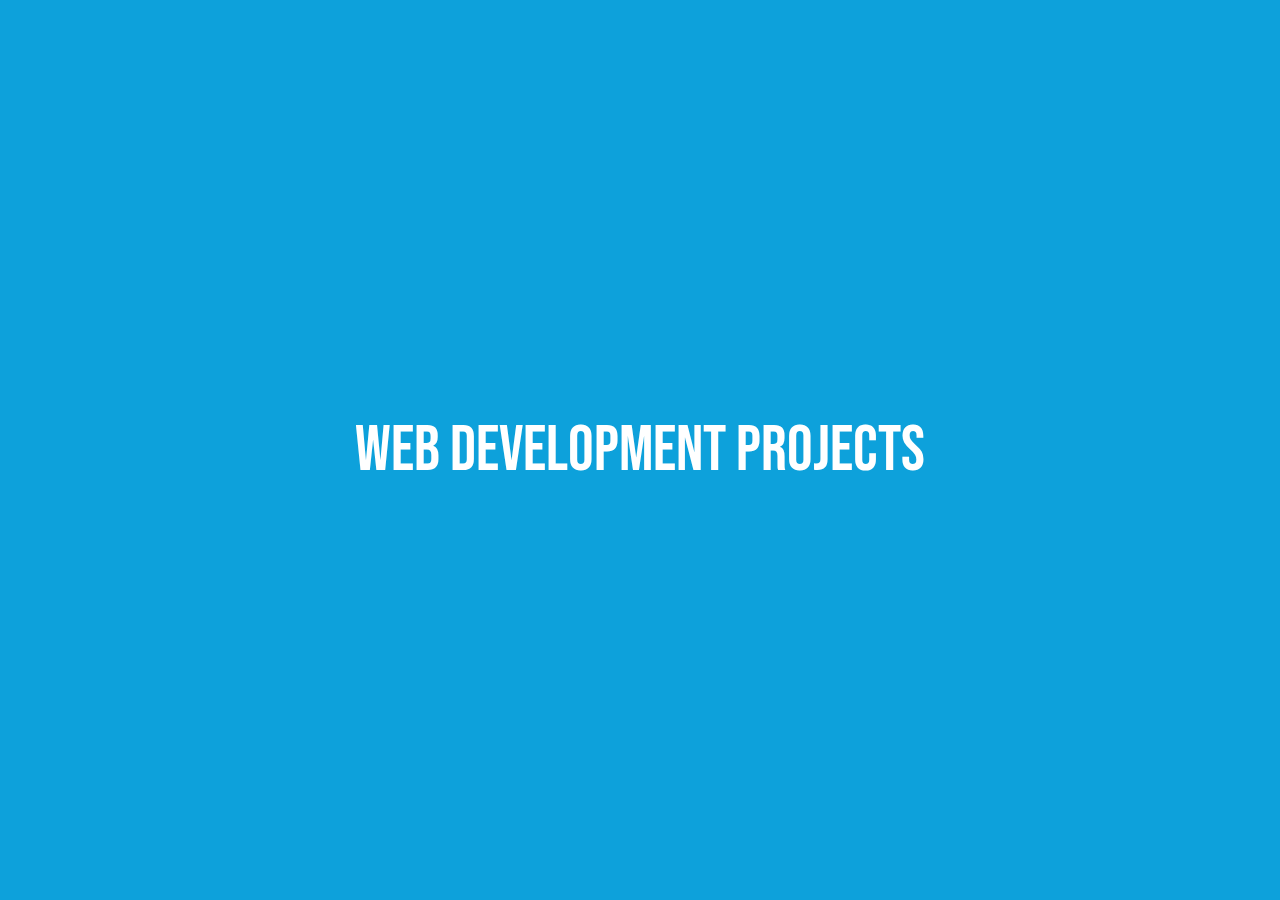
==== index.html @ 8e89ab83 "Add files via upload" ====
<!DOCTYPE html>
<html lang="en">
<head>
  <meta charset="UTF-8">
  <meta name="viewport" content="width=device-width, initial-scale=1.0">
  <title>Document</title>
  <link rel="stylesheet" href="./first.css">
</head>
<body>
  <div class="parallax_wrapper">
    <div style="font-family: 'Bebas Neue', sans-serif;" class="parallax_group intro_screen" id="intro">
     WEB DEVELOPMENT PROJECTS
    </div>
    <div class="parallax_group" id="group_1">
        <div class="parallax_layer base_layer">
         <div class="project_text">
            <div class="project_heading">
                <h1 style="color: black;">IEI webApp</h1>
              </div>
                <p class="project_description">A webapp built on react for IEI commitee of our college. It is a product used by IEI to update about events and track attendance along with displaying their vision and mission</p>
                <div class="btnGroup">
                    <button style="padding: 10px; border-radius: 10px; background-color: black; color: white; width: 6rem;">Demo</button>
                    <button style="padding: 10px; border-radius: 10px; background-color: transparent; border-radius: 2px solid black; color: white; width: 8rem;">Source Code</button>
                </div>
            </div>

         </div>
        <div class="parallax_layer mid_layer img-right">

        </div>
       
    </div>
   
    <div class="parallax_group" id="group_2">
      <div class="parallax_layer mid_layer">
        <div class="project_text" style="margin-left: -20vw;">
          <div class="project_heading">
              <h1 style="color: black;">MUSIC APP</h1>
            </div>
              <p class="project_description">A music app with basic features such as downloading songs, payment using gpay, attractive ui inspired by spotify</p>
              <div class="btnGroup">
                  <button style="padding: 10px; border-radius: 10px; background-color: black; color: white; width: 6rem;">Demo</button>
                  <button style="padding: 10px; border-radius: 10px; background-color: transparent; border-radius: 2px solid black; color: white; width: 8rem;">Source Code</button>
              </div>
          </div>
      </div>
      <div class="parallax_layer top_layer img-left">
      </div>
    </div>
    <div class="parallax_group" id="group_1">
      <div class="parallax_layer base_layer">
       <div class="project_text">
          <div class="project_heading">
              <h1 style="color: black;">PIZZA-BAY</h1>
            </div>
              <p class="project_description">An online pizza store built using react and redux</p>
              <div class="btnGroup">
                  <button style="padding: 10px; border-radius: 10px; background-color: black; color: white; width: 6rem;">Demo</button>
                  <button style="padding: 10px; border-radius: 10px; background-color: transparent; border-radius: 2px solid black; color: white; width: 8rem;">Source Code</button>
              </div>
          </div>

       </div>
      <div class="parallax_layer mid_layer img-right2">

      </div>
     
  </div>
   
    <div class="parallax_group" id="group_2">
      <div class="parallax_layer mid_layer">
        mid layer 2
      </div>
      <div class="parallax_layer top_layer">
        top layer page
      </div>
    </div>
    
    <div class="parallax_group outro_screen" id="outro">
        end of effect
    </div>
  </div>
  <script>
    document.addEventListener('mousemove', function(event) {
      const mouseX = event.clientX;
      const mouseY = event.clientY;
  
      document.documentElement.style.setProperty('--x', mouseX + 'px');
      document.documentElement.style.setProperty('--y', mouseY + 'px');
    });
  </script>
</body>
</html>
---- first.css ----
@import url('https://fonts.googleapis.com/css2?family=Bebas+Neue&family=Poppins:wght@700&display=swap');


    *{
        margin: 0;
        padding: 0;
        ::-webkit-scrollbar{
            display: none;
        }
    }
    
    body{
        background-color: rgb(5, 6, 24);
        font-size: 4em;
        color: white;
        .parallax_wrapper{
        height: 100vh;
        overflow-x: hidden;
        overflow-y: auto;
        perspective: 300px;
        }
        .intro_screen{
        height: 100vh;
        background-color: rgb(13, 161, 219);
        display: flex;
        align-items: center;
        justify-content: center;
        }
        
        .outro_screen{
        height: 100vh;
        background-color: teal;
        display: flex;
        align-items: center;
        justify-content: center;
        }
        
        .parallax_group{
        position: relative;
        height: 100vh;
        transform-style: preserve-3d;
        }
        .parallax_layer{
        position: absolute;
        inset: 0;
        display: flex;
        align-items: center;
        justify-content: center;
        }
    
        .base_layer{
        /* scale calculation: 1 + ((z transform value * -1) / perspective) */
        transform: translateZ(-300px) scale(2);
        display: flex;
        align-items: center;
        justify-content: left;
        }
        .top_layer{
        display: flex;
        align-items: center;
        justify-content: left;
        }
    
        .mid_layer{
        display: flex;
        align-items: center;
        justify-content: right;
        transform: translateZ(0);
        }
        /* .mid_layer{
            display: flex;
            align-items: center;
            justify-content: left;
            transform: translateZ(2);
        } */
        .mid_layer2{
            display: flex;
            align-items: center;
            justify-content: left;
            transform: translateZ(100);
        }
        .top_layer{
        transform: translateZ(150px) scale(0.5);
        }
    }
    
    #intro{
        z-index: 0;
    }
    
    #group_1{
        z-index: -1;
    }
    #group_3{
        z-index: 1;
    }

    #group_3 > .mid_layer{
        background-color: aqua;
    }
    
    #group_1 > .base_layer{
        background-color: crimson;
    }
    
    #group_2{
    
    }
    
    #group_2 > .mid_layer{
        background-color: rgb(91, 236, 91);
    }
    
    #outro{
    
    }

    .project_text{
        width: 50vw;
        padding: 3%;

    }
    .project_description{
        font-size: 3rem;
        text-align: justify;
        font-family: 'Bebas Neue', sans-serif;
    }

    .project_heading h1{
        font-size: 6rem;
        font-weight: 700;
        font-family: 'Bebas Neue', sans-serif;

    }

    .img-right{
        background: url('./IEI_MOCKUP.png'); background-repeat: no-repeat; height: 100vh; width: 50vw; background-position: center; margin-left: 50vw;
    }
    .img-left{
        background: url('./Music_mockup.png'); background-repeat: no-repeat; height: 100vh; width: 50vw; background-position: center; margin-left: 10vw;
    }

    .img-right2{
        background: url('./pizzaBay_mockup.png'); background-repeat: no-repeat; height: 100vh; width: 50vw; background-position: center; margin-left: 50vw;
    }
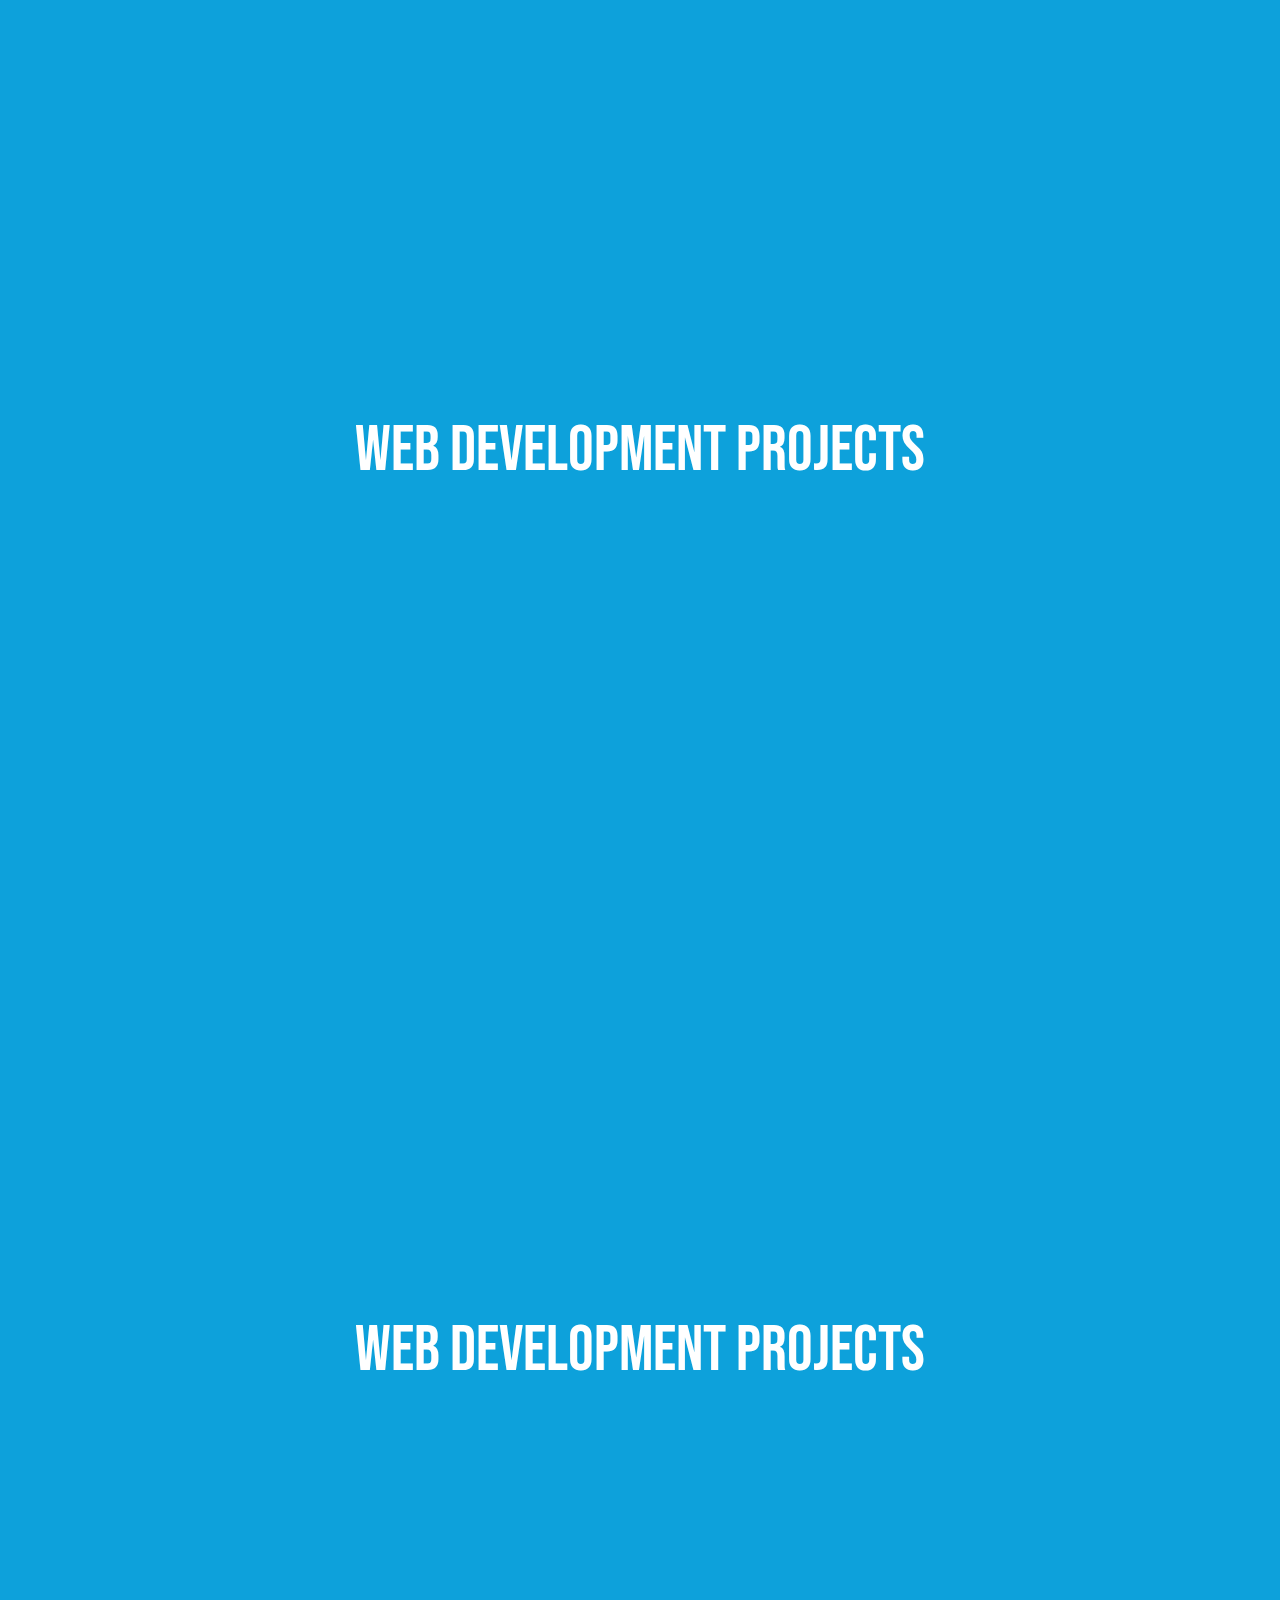
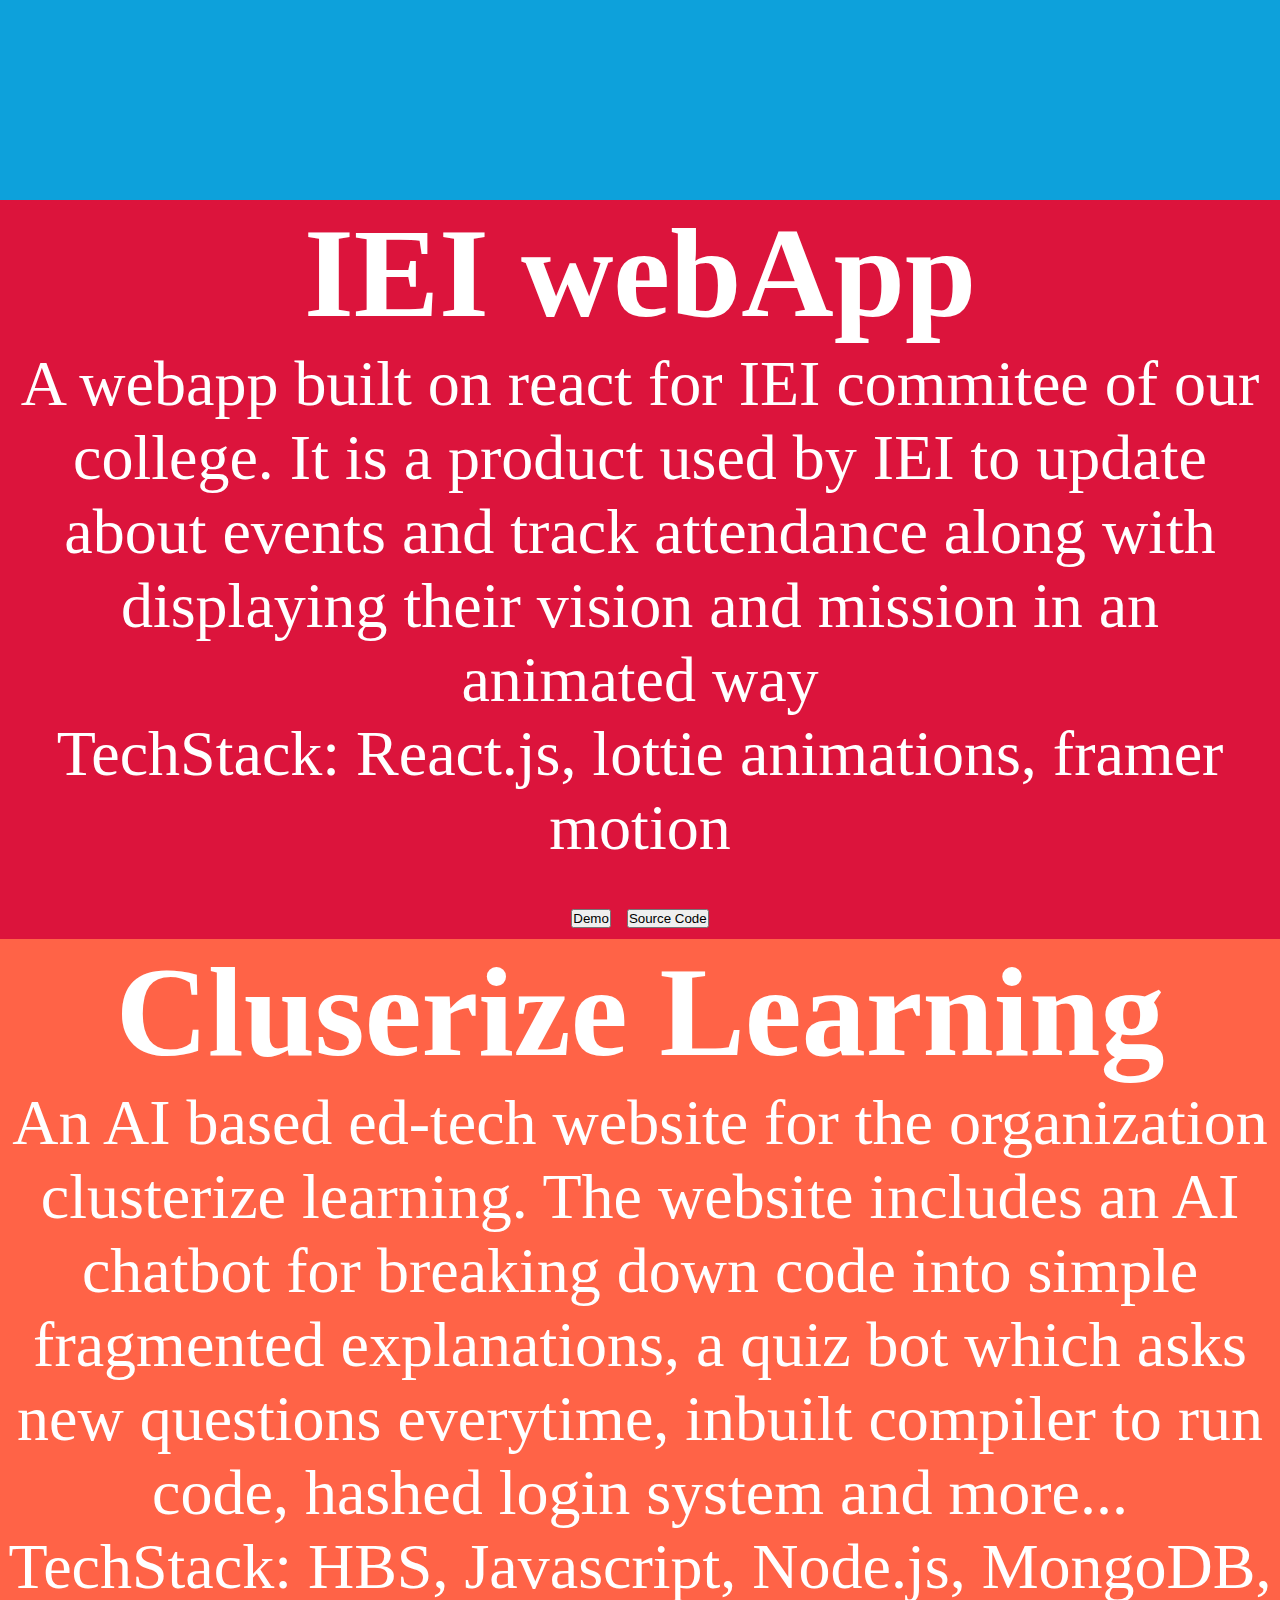
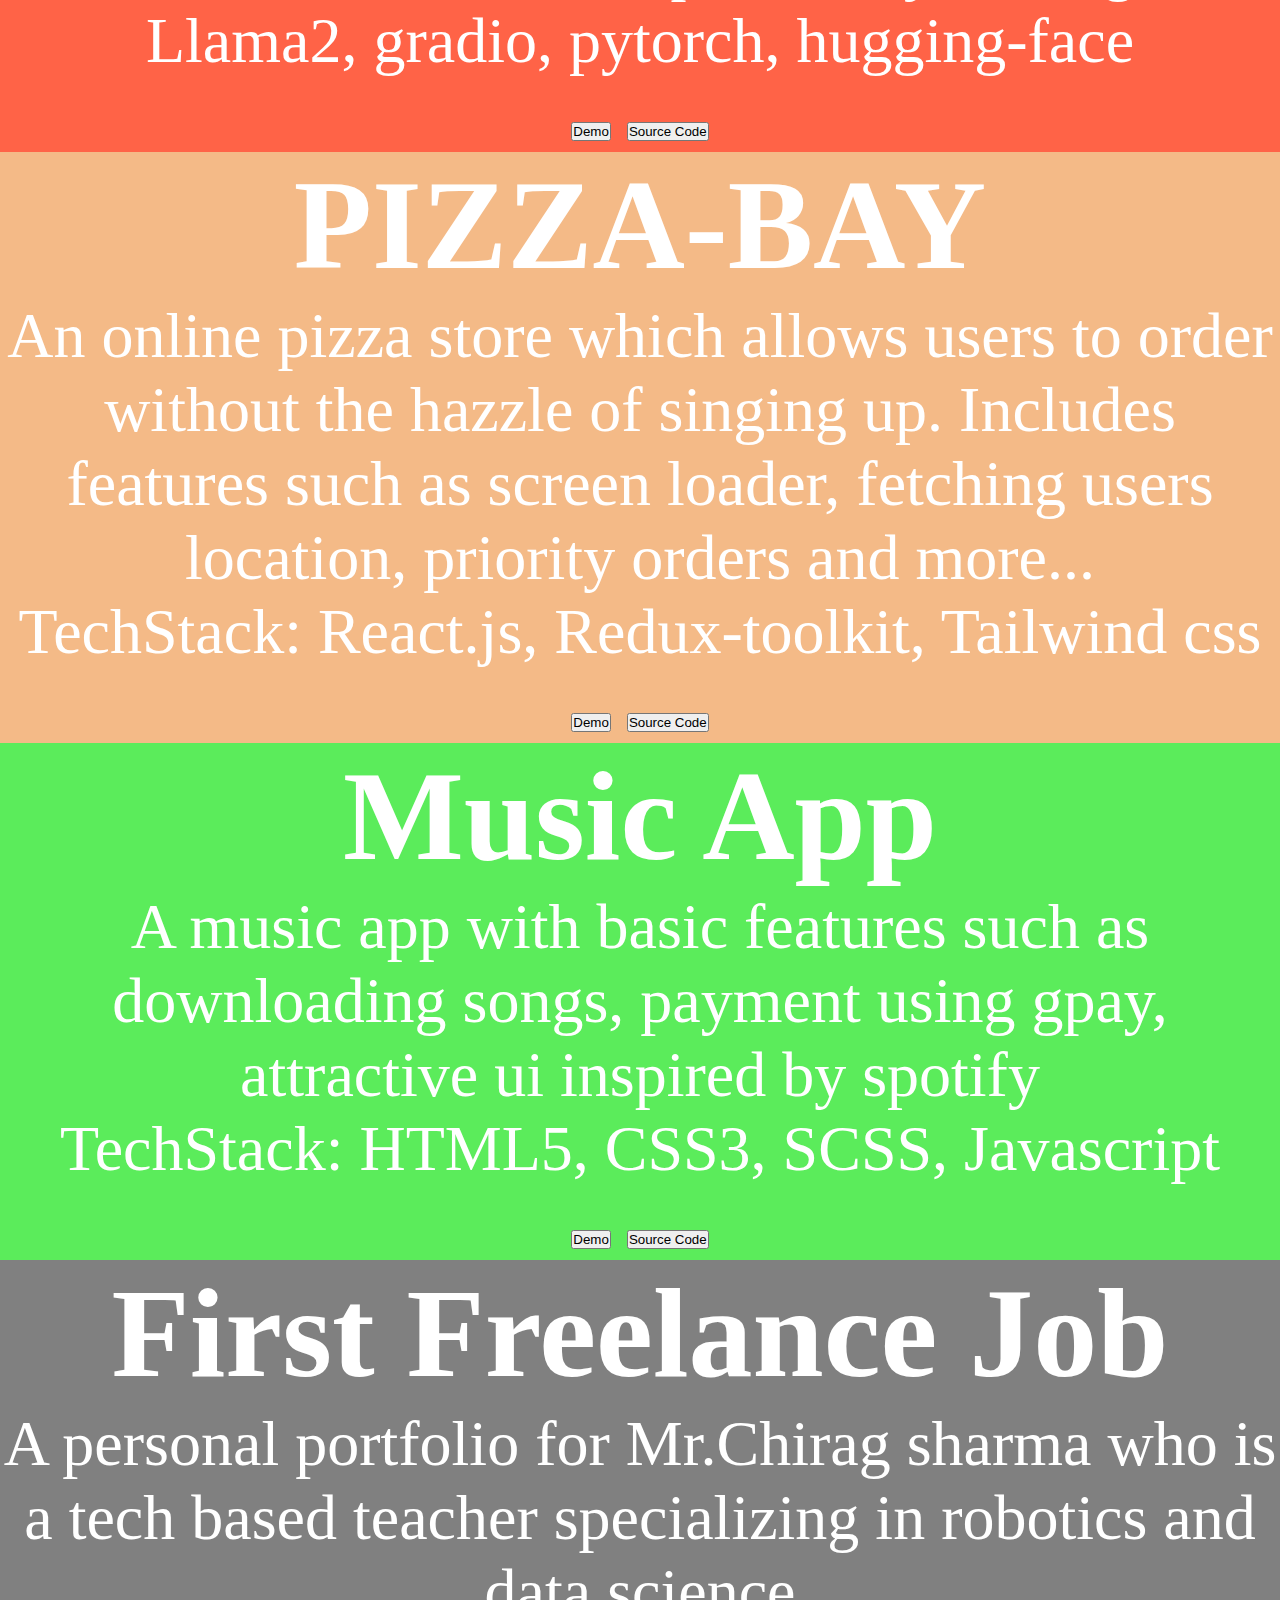
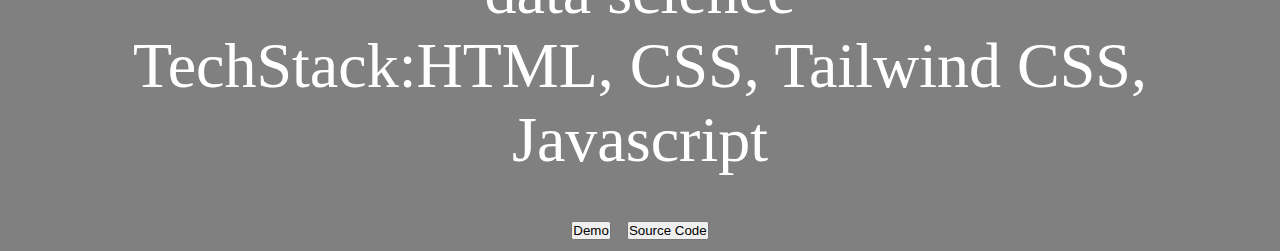
==== commit 3ed8252b: "Update index.html" ====
--- a/index.html
+++ b/index.html
@@ -15,12 +15,13 @@
         <div class="parallax_layer base_layer">
          <div class="project_text">
             <div class="project_heading">
-                <h1 style="color: black;">IEI webApp</h1>
+                <h1>IEI webApp</h1>
               </div>
-                <p class="project_description">A webapp built on react for IEI commitee of our college. It is a product used by IEI to update about events and track attendance along with displaying their vision and mission</p>
+                <p class="project_description">A webapp built on react for IEI commitee of our college. It is a product used by IEI to update about events and track attendance along with displaying their vision and mission in an animated way</p>
+                <p class="tech-stack">TechStack: React.js, lottie animations, framer motion</p>
                 <div class="btnGroup">
-                    <button style="padding: 10px; border-radius: 10px; background-color: black; color: white; width: 6rem;">Demo</button>
-                    <button style="padding: 10px; border-radius: 10px; background-color: transparent; border-radius: 2px solid black; color: white; width: 8rem;">Source Code</button>
+                    <a href="https://ayush-dhawan.github.io/iei_webapp/" target="_blank"><button id="demo">Demo</button></a>
+                   <a href="https://github.com/Ayush-Dhawan/iei_webapp" target="_blank"><button id="code">Source Code</button></a> 
                 </div>
             </div>
 
@@ -32,15 +33,16 @@
     </div>
    
     <div class="parallax_group" id="group_2">
-      <div class="parallax_layer mid_layer">
+      <div class="parallax_layer mid_layer" style="background-color: tomato;">
         <div class="project_text" style="margin-left: -20vw;">
           <div class="project_heading">
-              <h1 style="color: black;">MUSIC APP</h1>
-            </div>
-              <p class="project_description">A music app with basic features such as downloading songs, payment using gpay, attractive ui inspired by spotify</p>
+              <h1 style="color: black;">Clusterize Learning</h1>
+            </div>
+              <p class="project_description">An AI based ed-tech website for the organization clusterize learning. The website includes an AI chatbot for breaking down code into simple fragmented explanations, a quiz bot which asks new questions everytime, inbuilt compiler to run code, hashed login system and more...</p>
+              <p class="tech-stack">TechStack:  HBS, Javascript,  Node.js, MongoDB, Llama2, gradio, pytorch, hugging-face</p>
               <div class="btnGroup">
-                  <button style="padding: 10px; border-radius: 10px; background-color: black; color: white; width: 6rem;">Demo</button>
-                  <button style="padding: 10px; border-radius: 10px; background-color: transparent; border-radius: 2px solid black; color: white; width: 8rem;">Source Code</button>
+                <a href="https://ayush-dhawan.github.io/iei_webapp/" target="_blank"><button id="demo">Demo</button></a>
+                <a href="https://github.com/Ayush-Dhawan/iei_webapp" target="_blank"><button disabled id="disabled">Source Code</button></a> 
               </div>
           </div>
       </div>
@@ -48,15 +50,16 @@
       </div>
     </div>
     <div class="parallax_group" id="group_1">
-      <div class="parallax_layer base_layer">
+      <div class="parallax_layer base_layer" style="background-color: rgb(244, 186, 135);">
        <div class="project_text">
           <div class="project_heading">
               <h1 style="color: black;">PIZZA-BAY</h1>
             </div>
-              <p class="project_description">An online pizza store built using react and redux</p>
+              <p class="project_description">An online pizza store which allows users to order without the hazzle of singing up. Includes features such as screen loader, fetching users location, priority orders and more...</p>
+              <p class="tech-stack">TechStack: React.js, Redux-toolkit,  Tailwind css</p>
               <div class="btnGroup">
-                  <button style="padding: 10px; border-radius: 10px; background-color: black; color: white; width: 6rem;">Demo</button>
-                  <button style="padding: 10px; border-radius: 10px; background-color: transparent; border-radius: 2px solid black; color: white; width: 8rem;">Source Code</button>
+                <a href="https://ayush-dhawan.github.io/pizza/" target="_blank"><button id="demo">Demo</button></a>
+                <a href="https://github.com/Ayush-Dhawan/pizza" target="_blank"><button id="code">Source Code</button></a> 
               </div>
           </div>
 
@@ -67,18 +70,136 @@
      
   </div>
    
-    <div class="parallax_group" id="group_2">
-      <div class="parallax_layer mid_layer">
-        mid layer 2
-      </div>
-      <div class="parallax_layer top_layer">
-        top layer page
-      </div>
-    </div>
+  <div class="parallax_group" id="group_2">
+    <div class="parallax_layer mid_layer">
+      <div class="project_text" style="margin-left: -20vw;">
+        <div class="project_heading">
+            <h1 style="color: black;">MUSIC APP</h1>
+          </div>
+            <p class="project_description">A music app with basic features such as downloading songs, payment using gpay, attractive ui inspired by spotify</p>
+            <p class="tech-stack">TechStack: HTML5, CSS3, SCSS, Javascript</p>
+            <div class="btnGroup">
+                <button id="demo">Demo</button>
+                <button id="code">Source Code</button>
+            </div>
+        </div>
+    </div>
+    <div class="parallax_layer top_layer img-left2">
+    </div>
+  </div>
+
+  <div class="parallax_group" id="group_1">
+    <div class="parallax_layer base_layer" style="background-color: gray;">
+     <div class="project_text">
+        <div class="project_heading">
+            <h1>First freelance Job</h1>
+          </div>
+            <p class="project_description">A personal portfolio for Mr.Chirag sharma who is a tech based teacher specializing in robotics and data science</p>
+            <p class="tech-stack">TechStack:HTML, CSS, Tailwind CSS,  Javascript </p>
+            <div class="btnGroup">
+              <a href="https://ayush-dhawan.github.io/portflioclient1/" target="_blank"><button id="demo">Demo</button></a>
+              <a href="https://github.com/Ayush-Dhawan/portflioclient1" target="_blank"><button id="code">Source Code</button></a> 
+            </div>
+        </div>
+
+     </div>
+    <div class="parallax_layer mid_layer img-right3">
+
+    </div>
+   
+</div>
     
-    <div class="parallax_group outro_screen" id="outro">
-        end of effect
-    </div>
+    <div  style="font-family: 'Bebas Neue', sans-serif;" class="parallax_group outro_screen" id="outro">
+      Testimonials
+    </div>
+  </div>
+
+  <div class="wrapper_small">
+    <div style="font-family: 'Bebas Neue', sans-serif;" class="parallax_group intro_screen" id="intro">
+      WEB DEVELOPMENT PROJECTS
+     </div>
+
+     <div >
+      <div class="project_container_small">
+<center style="background-color:crimson;">
+  <div class="project_text_small">
+    <div class="project_heading_small">
+        <center><h1>IEI webApp</h1></center>
+      </div>
+      <center><div class="img_hidden1" ></div></center>
+        <p class="project_description_small">A webapp built on react for IEI commitee of our college. It is a product used by IEI to update about events and track attendance along with displaying their vision and mission in an animated way</p>
+        <p class="tech-stack">TechStack: React.js, lottie animations, framer motion</p>
+        <div class="btnGroup">
+          <a href="https://ayush-dhawan.github.io/iei_webapp/" target="_blank"><button id="demo">Demo</button></a>
+          <a href="https://github.com/Ayush-Dhawan/iei_webapp" target="_blank"><button id="code">Source Code</button></a> 
+        </div>
+    </div>
+</center>
+
+<center style="background-color: tomato;">
+  <div class="project_text_small">
+    <div class="project_heading_small">
+        <center><h1>Cluserize Learning</h1></center>
+      </div>
+      <center><div class="img_hidden2" ></div></center>
+      <p class="project_description_small">An AI based ed-tech website for the organization clusterize learning. The website includes an AI chatbot for breaking down code into simple fragmented explanations, a quiz bot which asks new questions everytime, inbuilt compiler to run code, hashed login system and more...</p>
+      <p class="tech-stack">TechStack:  HBS, Javascript,  Node.js, MongoDB, Llama2, gradio, pytorch, hugging-face</p>
+        <div class="btnGroup">
+            <button id="demo">Demo</button>
+            <button id="code">Source Code</button>
+        </div>
+    </div>
+</center>
+
+<center style="background-color: rgb(244, 186, 135);">
+  <div class="project_text_small">
+    <div class="project_heading_small">
+        <center><h1>PIZZA-BAY</h1></center>
+      </div>
+      <center><div class="img_hidden3" ></div></center>
+      <p class="project_description_small">An online pizza store which allows users to order without the hazzle of singing up. Includes features such as screen loader, fetching users location, priority orders and more...</p>
+      <p class="tech-stack">TechStack: React.js, Redux-toolkit,  Tailwind css</p>
+        <div class="btnGroup">
+          <a href="https://ayush-dhawan.github.io/pizza/" target="_blank"><button id="demo">Demo</button></a>
+          <a href="https://github.com/Ayush-Dhawan/pizza" target="_blank"><button id="code">Source Code</button></a> 
+        </div>
+    </div>
+</center>
+
+<center style="background-color: rgb(91, 236, 91);">
+  <div class="project_text_small">
+    <div class="project_heading_small">
+        <center><h1>Music App</h1></center>
+      </div>
+      <center><div class="img_hidden4" ></div></center>
+      <p class="project_description_small">A music app with basic features such as downloading songs, payment using gpay, attractive ui inspired by spotify</p>
+      <p class="tech-stack">TechStack: HTML5, CSS3, SCSS, Javascript</p>
+        <div class="btnGroup">
+            <button id="demo">Demo</button>
+            <button id="code">Source Code</button>
+        </div>
+    </div>
+</center>
+
+<center style="background-color: gray;">
+  <div class="project_text_small">
+    <div class="project_heading_small">
+        <center><h1>First Freelance Job</h1></center>
+      </div>
+      <center><div class="img_hidden5" ></div></center>
+      <p class="project_description_small">A personal portfolio for Mr.Chirag sharma who is a tech based teacher specializing in robotics and data science</p>
+      <p class="tech-stack">TechStack:HTML, CSS, Tailwind CSS,  Javascript </p>
+        <div class="btnGroup">
+          <a href="https://ayush-dhawan.github.io/portflioclient1/" target="_blank"><button id="demo">Demo</button></a>
+          <a href="https://github.com/Ayush-Dhawan/portflioclient1" target="_blank"><button id="code">Source Code</button></a> 
+        </div>
+    </div>
+</center>
+
+
+       </div>
+     
+  </div>
   </div>
   <script>
     document.addEventListener('mousemove', function(event) {
@@ -90,4 +211,4 @@
     });
   </script>
 </body>
-</html>+</html>
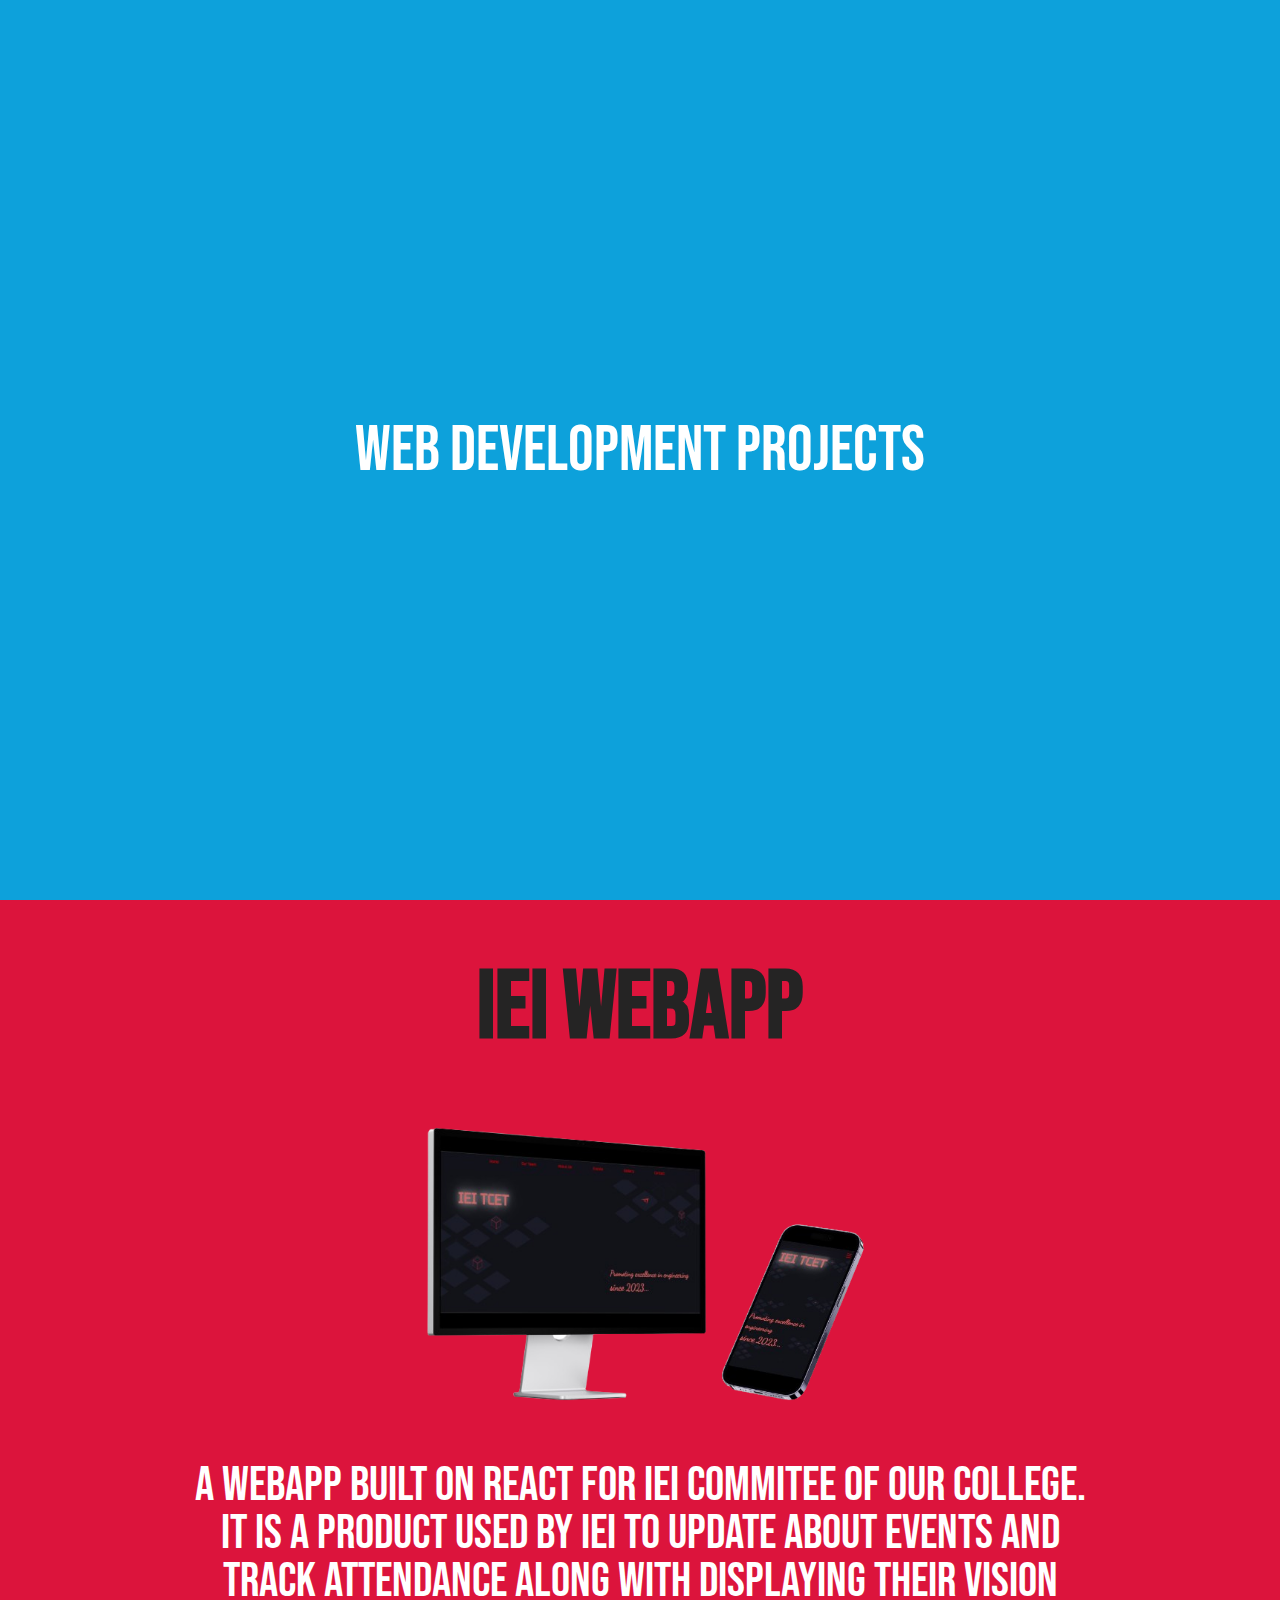
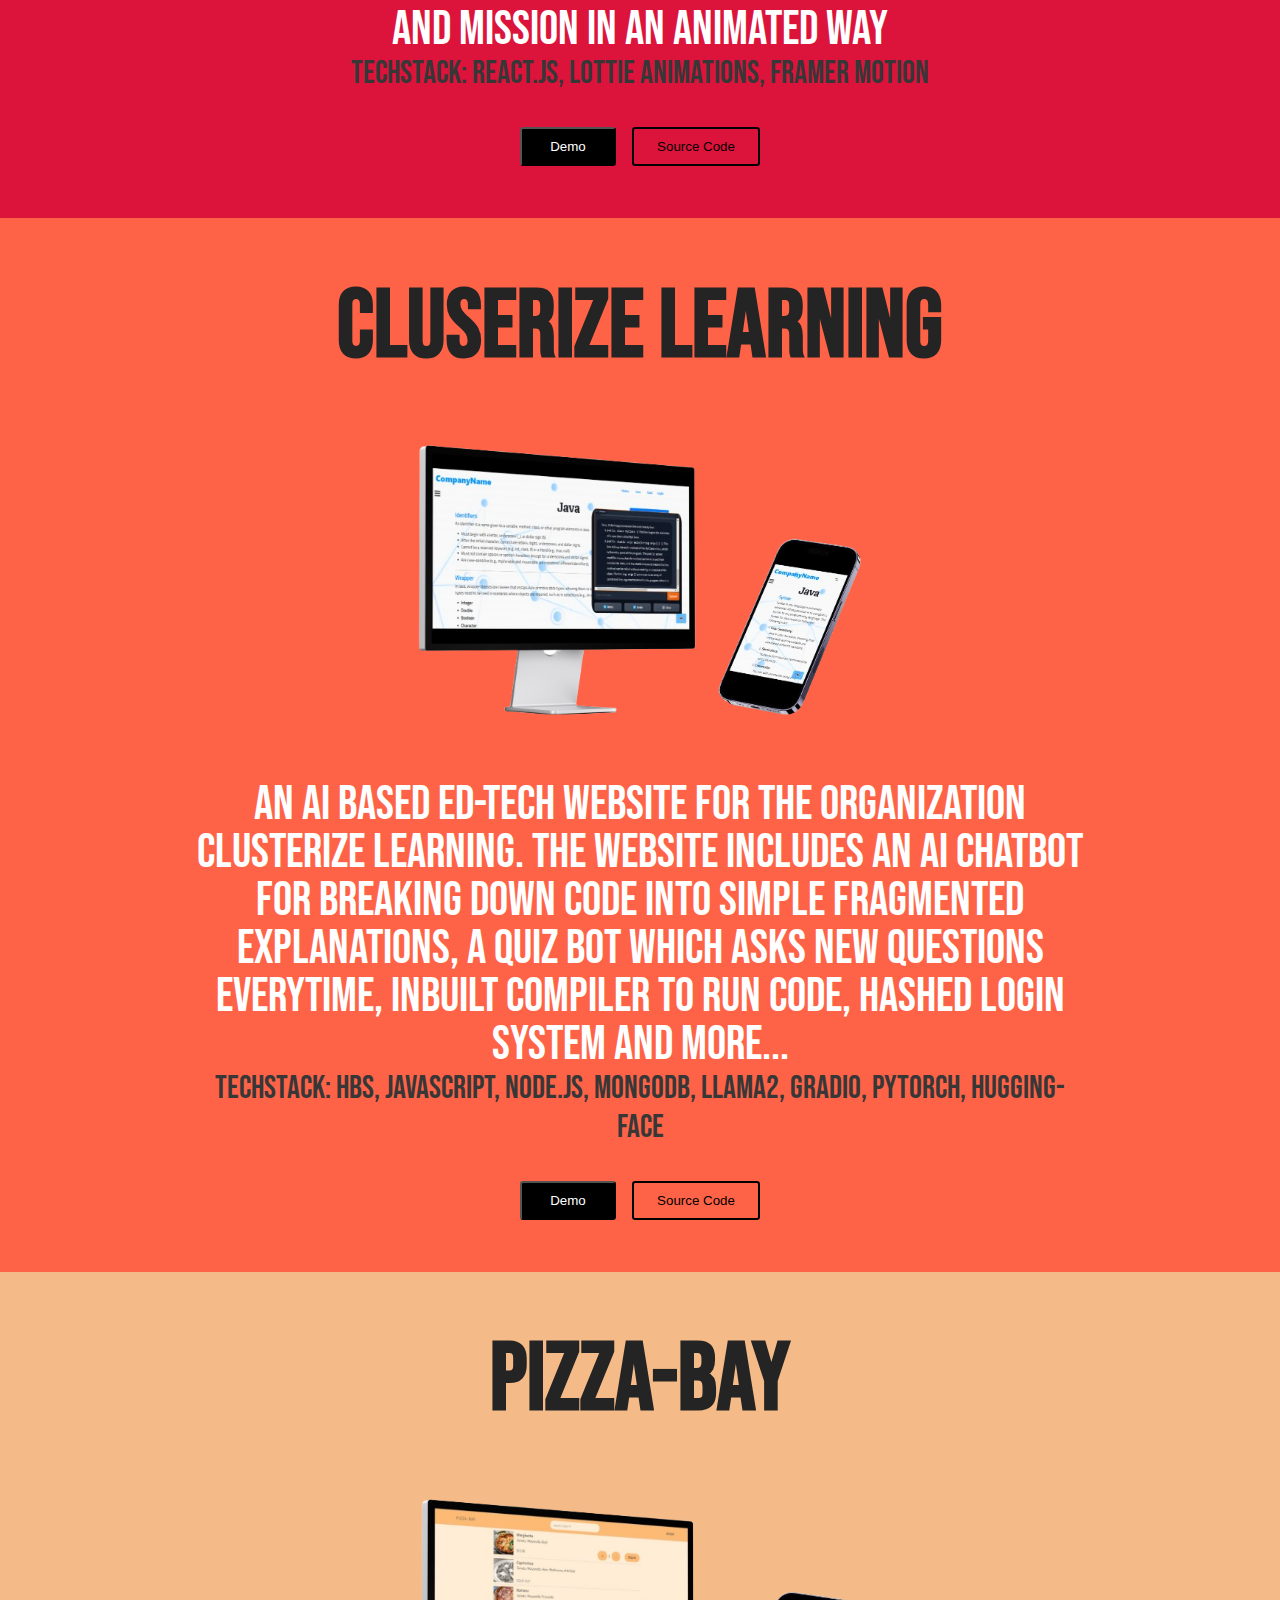
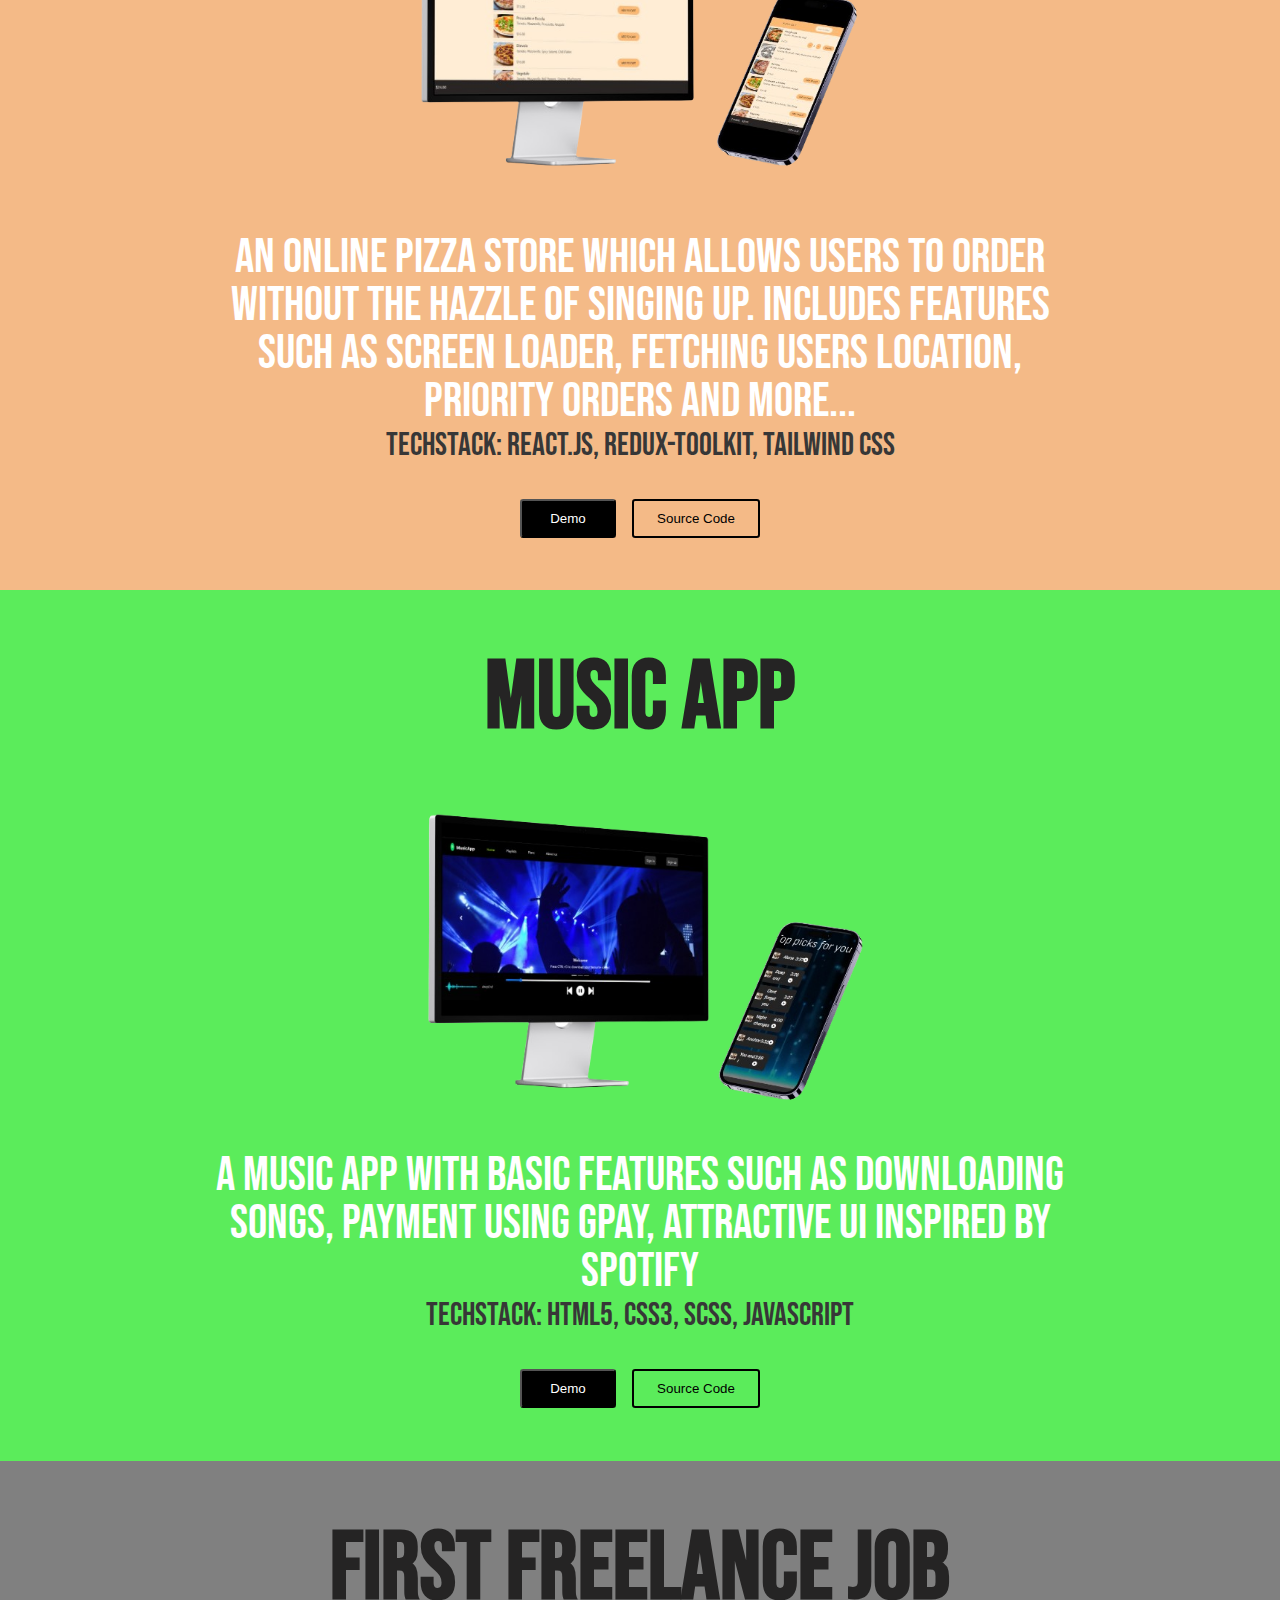
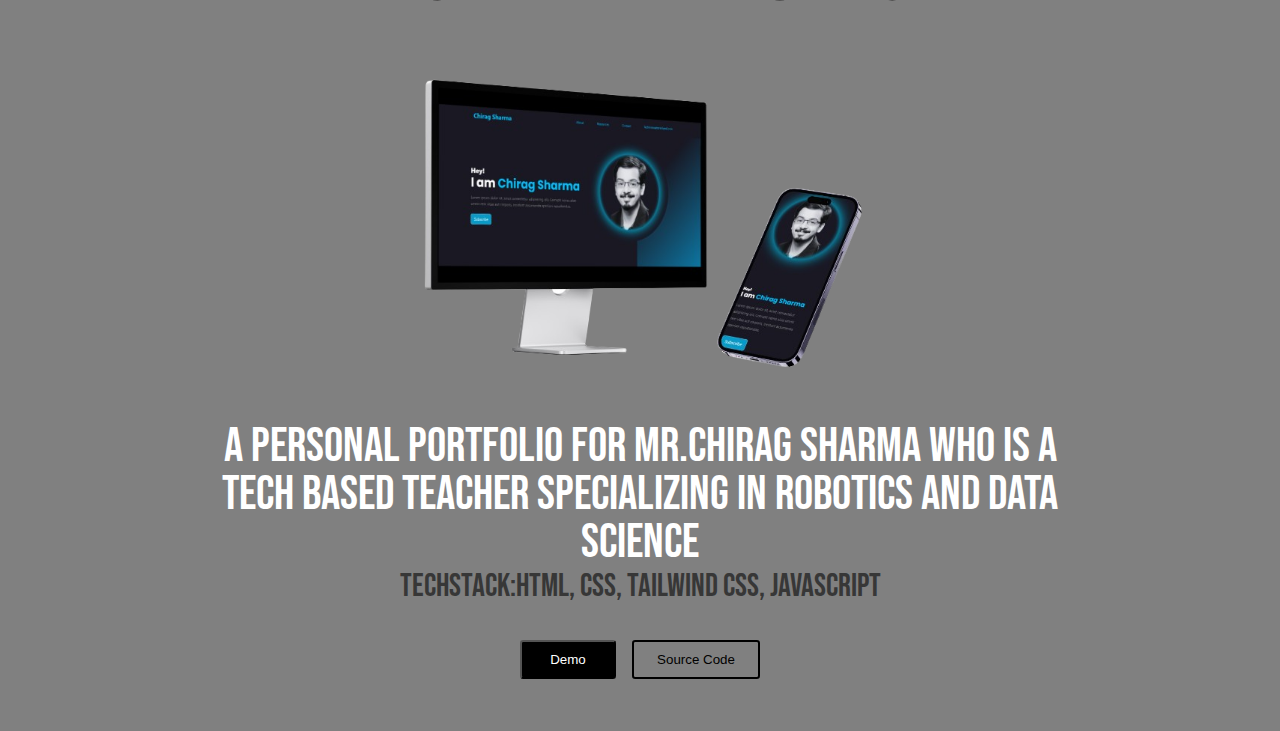
==== commit bac0185a: "Update index.html" ====
--- a/index.html
+++ b/index.html
@@ -38,7 +38,7 @@
           <div class="project_heading">
               <h1 style="color: black;">Clusterize Learning</h1>
             </div>
-              <p class="project_description">An AI based ed-tech website for the organization clusterize learning. The website includes an AI chatbot for breaking down code into simple fragmented explanations, a quiz bot which asks new questions everytime, inbuilt compiler to run code, hashed login system and more...</p>
+              <p class="project_description">An AI-powered ed-tech website for the organization Clusterize Learning, offering innovative features such as an AI chatbot for simplifying code explanations, a dynamic quiz bot, an inbuilt code compiler, a secure hashed login system, and more.</p>
               <p class="tech-stack">TechStack:  HBS, Javascript,  Node.js, MongoDB, Llama2, gradio, pytorch, hugging-face</p>
               <div class="btnGroup">
                 <a href="https://ayush-dhawan.github.io/iei_webapp/" target="_blank"><button id="demo">Demo</button></a>
--- a/first.css
+++ b/first.css
@@ -5,9 +5,33 @@
         margin: 0;
         padding: 0;
         ::-webkit-scrollbar{
-            display: none;
-        }
-    }
+            width: 6px;
+          }
+          ::-webkit-scrollbar-thumb{
+            background: linear-gradient(transparent, #00c6ff  );
+            border-radius: 3px;
+          }
+          ::-webkit-scrollbar-thumb:hover{
+            background: linear-gradient(transparent, rgb(181, 63, 185));
+            border-radius: 3px;
+          }
+          
+    }
+
+    body::-webkit-scrollbar {
+        width: 12px;
+      }
+      
+      body::-webkit-scrollbar-thumb {
+        background-color: #00c6ff;
+        border-radius: 6px;
+      }
+      
+      body::-webkit-scrollbar-thumb:hover {
+        background-color: rgb(181, 63, 185);
+        border-radius: 6px;
+      }
+      
     
     body{
         background-color: rgb(5, 6, 24);
@@ -18,6 +42,7 @@
         overflow-x: hidden;
         overflow-y: auto;
         perspective: 300px;
+        
         }
         .intro_screen{
         height: 100vh;
@@ -124,23 +149,203 @@
         font-size: 3rem;
         text-align: justify;
         font-family: 'Bebas Neue', sans-serif;
+        line-height: 3rem;
     }
 
     .project_heading h1{
         font-size: 6rem;
         font-weight: 700;
         font-family: 'Bebas Neue', sans-serif;
-
+        color: rgb(37, 36, 36);
     }
 
     .img-right{
         background: url('./IEI_MOCKUP.png'); background-repeat: no-repeat; height: 100vh; width: 50vw; background-position: center; margin-left: 50vw;
     }
     .img-left{
-        background: url('./Music_mockup.png'); background-repeat: no-repeat; height: 100vh; width: 50vw; background-position: center; margin-left: 10vw;
+        background: url('./clusterize_mockup.png'); background-repeat: no-repeat; height: 100vh; width: 50vw; background-position: center; margin-left: 12vw;
+    }
+    .img-left2{
+        background: url('./Music_mockup.png'); background-repeat: no-repeat; height: 100vh; width: 50vw; background-position: center; margin-left: 11vw;
     }
 
     .img-right2{
         background: url('./pizzaBay_mockup.png'); background-repeat: no-repeat; height: 100vh; width: 50vw; background-position: center; margin-left: 50vw;
     }
-
+    .img-right3{
+        background: url('./chirag_portfolio_mockup.png'); background-repeat: no-repeat; height: 100vh; width: 50vw; background-position: center; margin-left: 50vw;
+    }
+
+    .tech-stack{
+        font-family: 'Bebas Neue', sans-serif;
+        font-size: 2rem;
+        color: rgb(55, 55, 55);
+    }
+
+
+    .project_text_small{
+        width: 70vw;
+        padding: 4%;
+        overflow-x: hidden;
+
+    }
+    .project_description_small{
+        font-size: 3rem;
+        /* text-align: justify; */
+        font-family: 'Bebas Neue', sans-serif;
+        line-height: 3rem;
+    }
+
+    .project_heading_small h1{
+        font-size: 6rem;
+        font-weight: 700;
+        font-family: 'Bebas Neue', sans-serif;
+        color: rgb(37, 36, 36);
+    }
+
+      
+      .img_hidden1{
+        background: url('./IEI_MOCKUP.png'); background-repeat: no-repeat; height: 44vh; width: 44vw; background-position: center; background-size: 100%;
+    }
+    .img_hidden2{
+        background: url('./clusterize_mockup.png'); background-repeat: no-repeat; height: 44vh; width: 44vw; background-position: center; background-size: 100%;
+    }
+    .img_hidden3{
+        background: url('./pizzaBay_mockup.png'); background-repeat: no-repeat; height: 44vh; width: 44vw; background-position: center; background-size: 100%;
+    }
+
+    .img_hidden4{
+        background: url('./Music_mockup.png'); background-repeat: no-repeat; height: 44vh; width: 44vw; background-position: center; background-size: 100%;
+    }
+
+    .img_hidden5{
+        background: url('./chirag_portfolio_mockup.png'); background-repeat: no-repeat; height: 44vh; width: 44vw; background-position: center; background-size: 100%;
+    }
+
+    @media (min-width: 1377px){
+        .wrapper_small{
+            display: none;
+        }
+        .parallax_wrapper{
+            display: block;
+        }
+    }
+
+    @media (max-width: 1376px){
+        .wrapper_small{
+            display: block;
+            overflow-x: hidden;
+        }
+        .parallax_wrapper{
+            display: none;
+        }
+        .img_hidden1, .img_hidden2, .img_hidden3, .img_hidden4, .img_hidden5{
+            background-repeat: no-repeat; height: 44vh; width: 44vw; background-position: center; background-size: 80%;
+        }
+    }
+    @media (max-width: 1100px){
+        .img_hidden1, .img_hidden2, .img_hidden3, .img_hidden4, .img_hidden5{
+            background-repeat: no-repeat; height: 44vh; width: 44vw; background-position: center; background-size: 100%;
+        }
+    }
+    @media (max-width: 900px){
+        .img_hidden1, .img_hidden2, .img_hidden3, .img_hidden4, .img_hidden5{
+            background-repeat: no-repeat; height: 60vh; width: 60vw; background-position: center; background-size: 100%;
+        }
+    }
+    @media (max-width: 650px){
+        .img_hidden1, .img_hidden2, .img_hidden3, .img_hidden4, .img_hidden5{
+            background-repeat: no-repeat; height: 70vh; width: 70vw; background-position: center; background-size: 100%;
+        }
+    }
+
+    @media (max-width: 542px){
+        .img_hidden1, .img_hidden2, .img_hidden3, .img_hidden4, .img_hidden5{
+            margin-top: -20vh;
+        }
+        .project_description_small{
+            margin-top: -20vh;
+        }
+    }
+    @media (max-width: 500px){
+        .img_hidden1, .img_hidden2, .img_hidden3, .img_hidden4, .img_hidden5{
+            background-repeat: no-repeat; height: 70vh; width: 70vw; background-position: center; background-size: 100%;
+        }
+        .project_heading_small h1{
+            font-size: 4.5rem;
+        }
+    }
+
+    #demo{
+        padding: 10px; background-color: black; color: white; width: 6rem; border-radius: 0.2rem;transition: background-color 0.3s ease-in-out, color 0.3s ease-in-out;
+    }
+
+    #demo:hover{
+        background-color: transparent;
+        border: 2px solid black;
+        color: black;
+        cursor: pointer;
+    }
+
+    #code{
+        padding: 10px; background-color: transparent; border: 2px solid black; color: black; width: 8rem; border-radius: 0.2rem;transition: background-color 0.3s ease-in-out, color 0.3s ease-in-out;
+    }
+    #code:hover{
+        background-color: black;
+        border: 2px solid black;
+        color: white;
+        cursor: pointer;
+    }
+
+    #disabled{
+        padding: 10px; background-color: transparent; border: 2px solid black; color: black; width: 8rem; border-radius: 0.2rem;
+        cursor: not-allowed;
+    }
+
+
+.testimonial-wrapper{
+    height: 100vh;
+    width: 100vw;
+    background-color: red;
+    display: flex;
+    align-items: center;
+    justify-content: center;
+    margin-top: -1vh;
+    overflow: hidden;
+    /* z-index: 100; */
+}
+.testimonial-left-parent{
+    height: 100%;
+    width: 30%;
+    overflow: hidden;
+    /* z-index: 100; */
+}
+.testimonial-left{
+    height: 90%;
+    width: 100%;
+    /* background-color: blue; */
+    display: flex;
+    align-items: center;
+    justify-content: center;
+    z-index: 100;
+}
+.designation{
+    z-index: 200;
+    height: 10%;
+    color: white;
+    font-size: 2rem;
+    font-weight: 900;
+}
+.testimonial-right{
+    height: 100%;
+    width: 70%;
+    /* background-color: orange; */
+}
+
+.firstname, .lastname{
+    font-family: 'Bebas Neue', sans-serif;
+    color: white;
+    font-size: 4.5rem;
+    font-weight: 900;
+    margin: 2rem;
+}
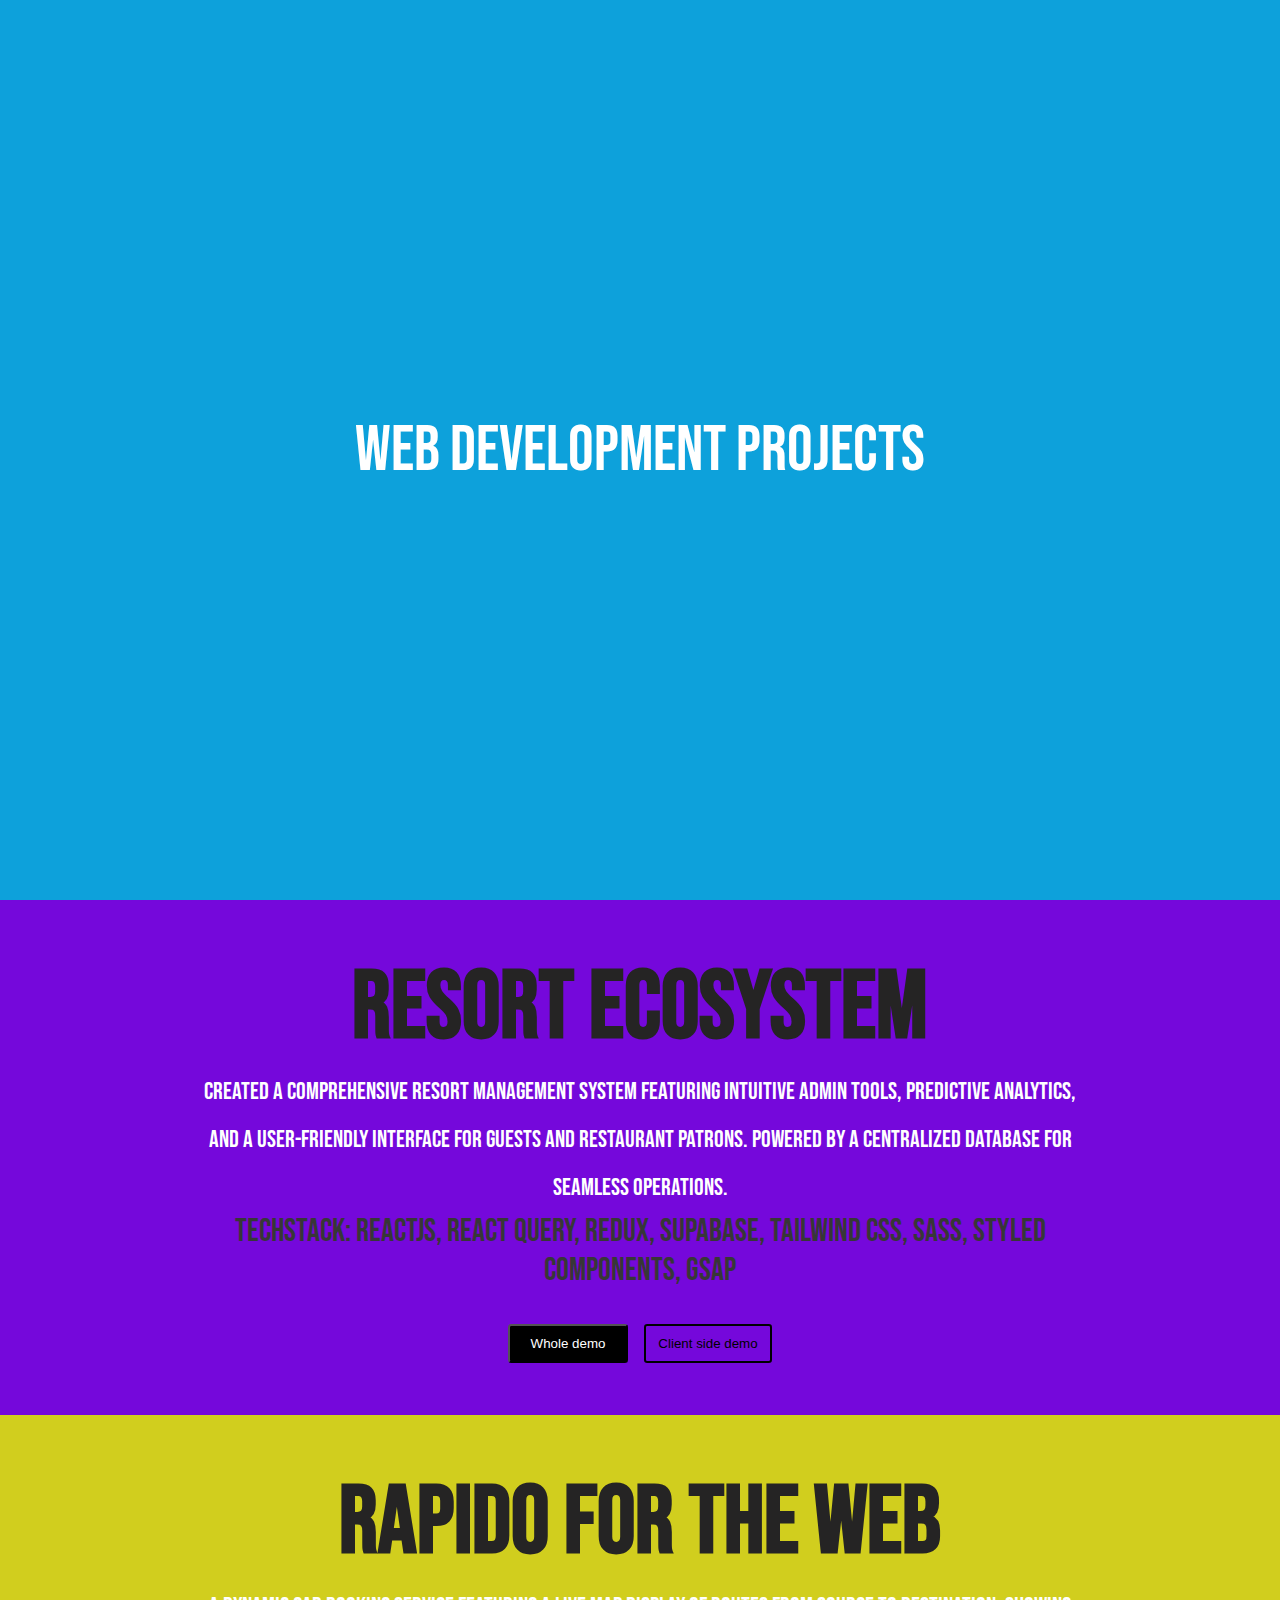
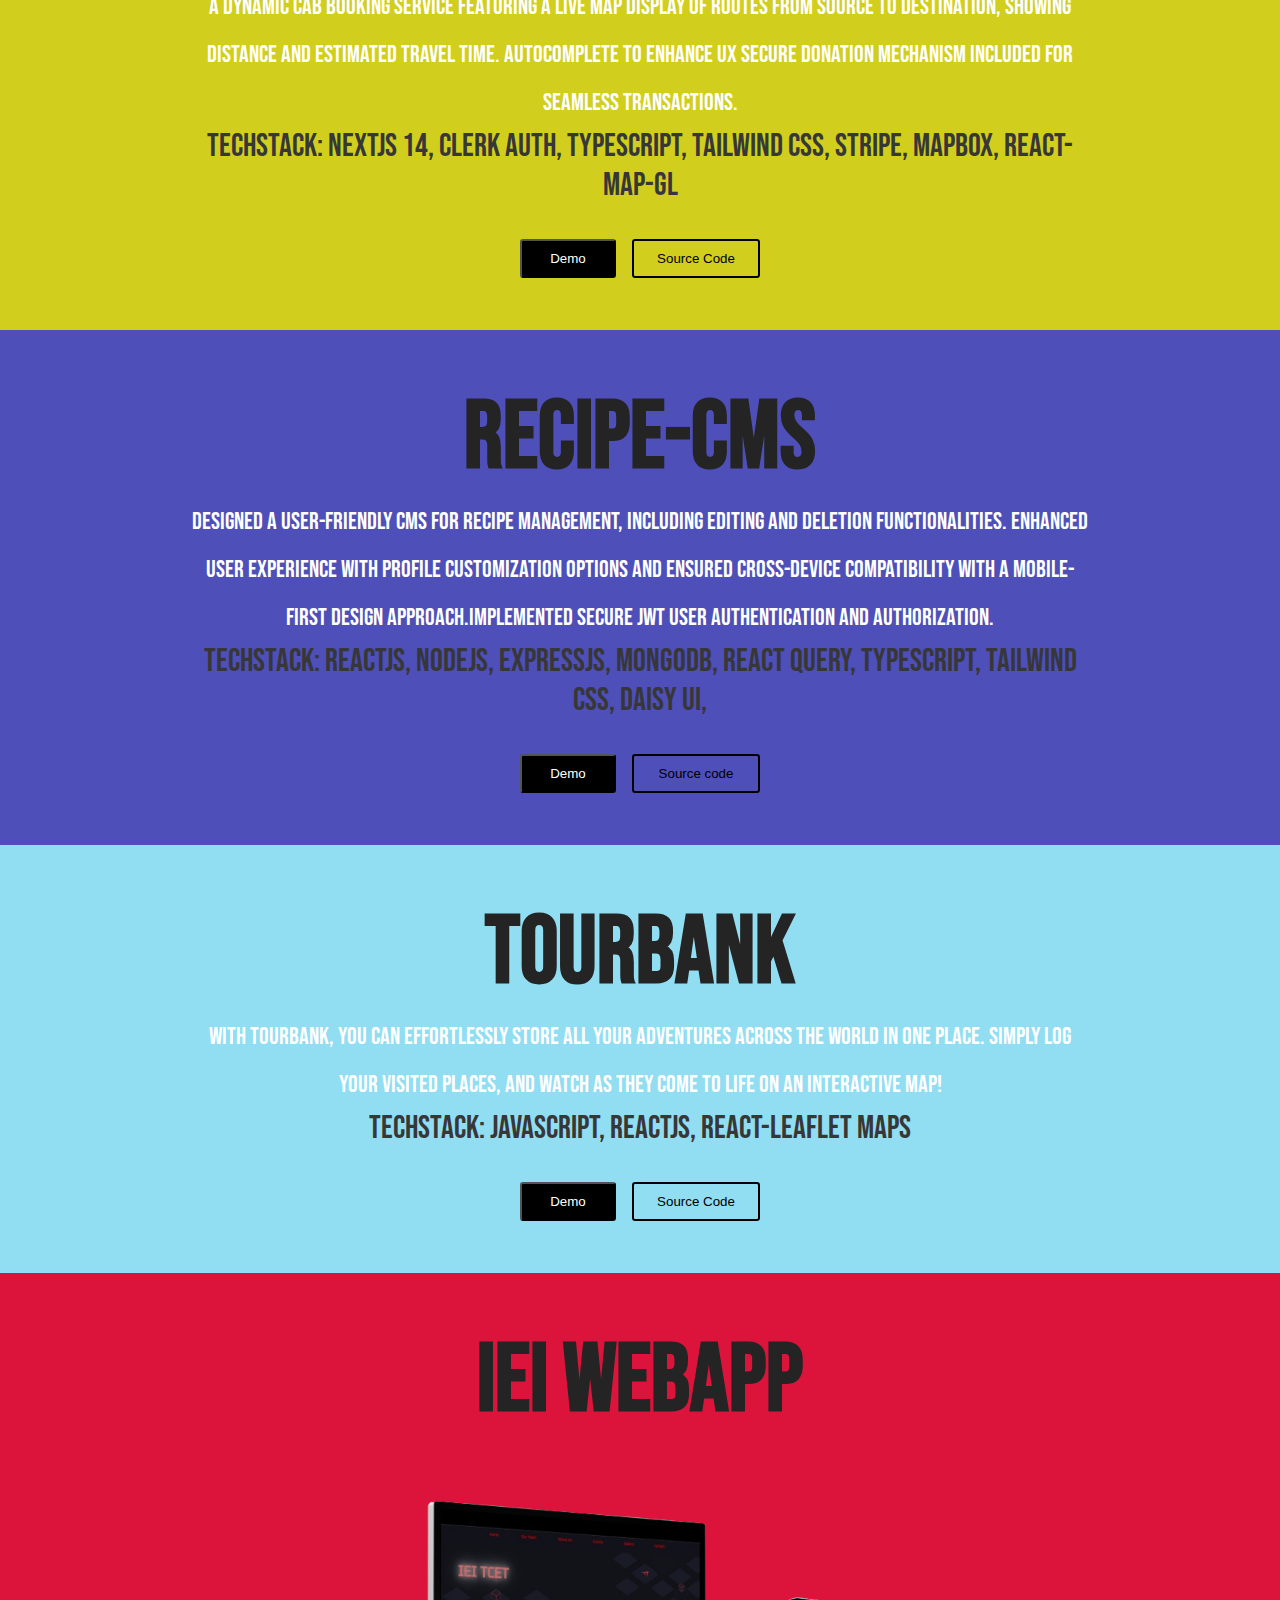
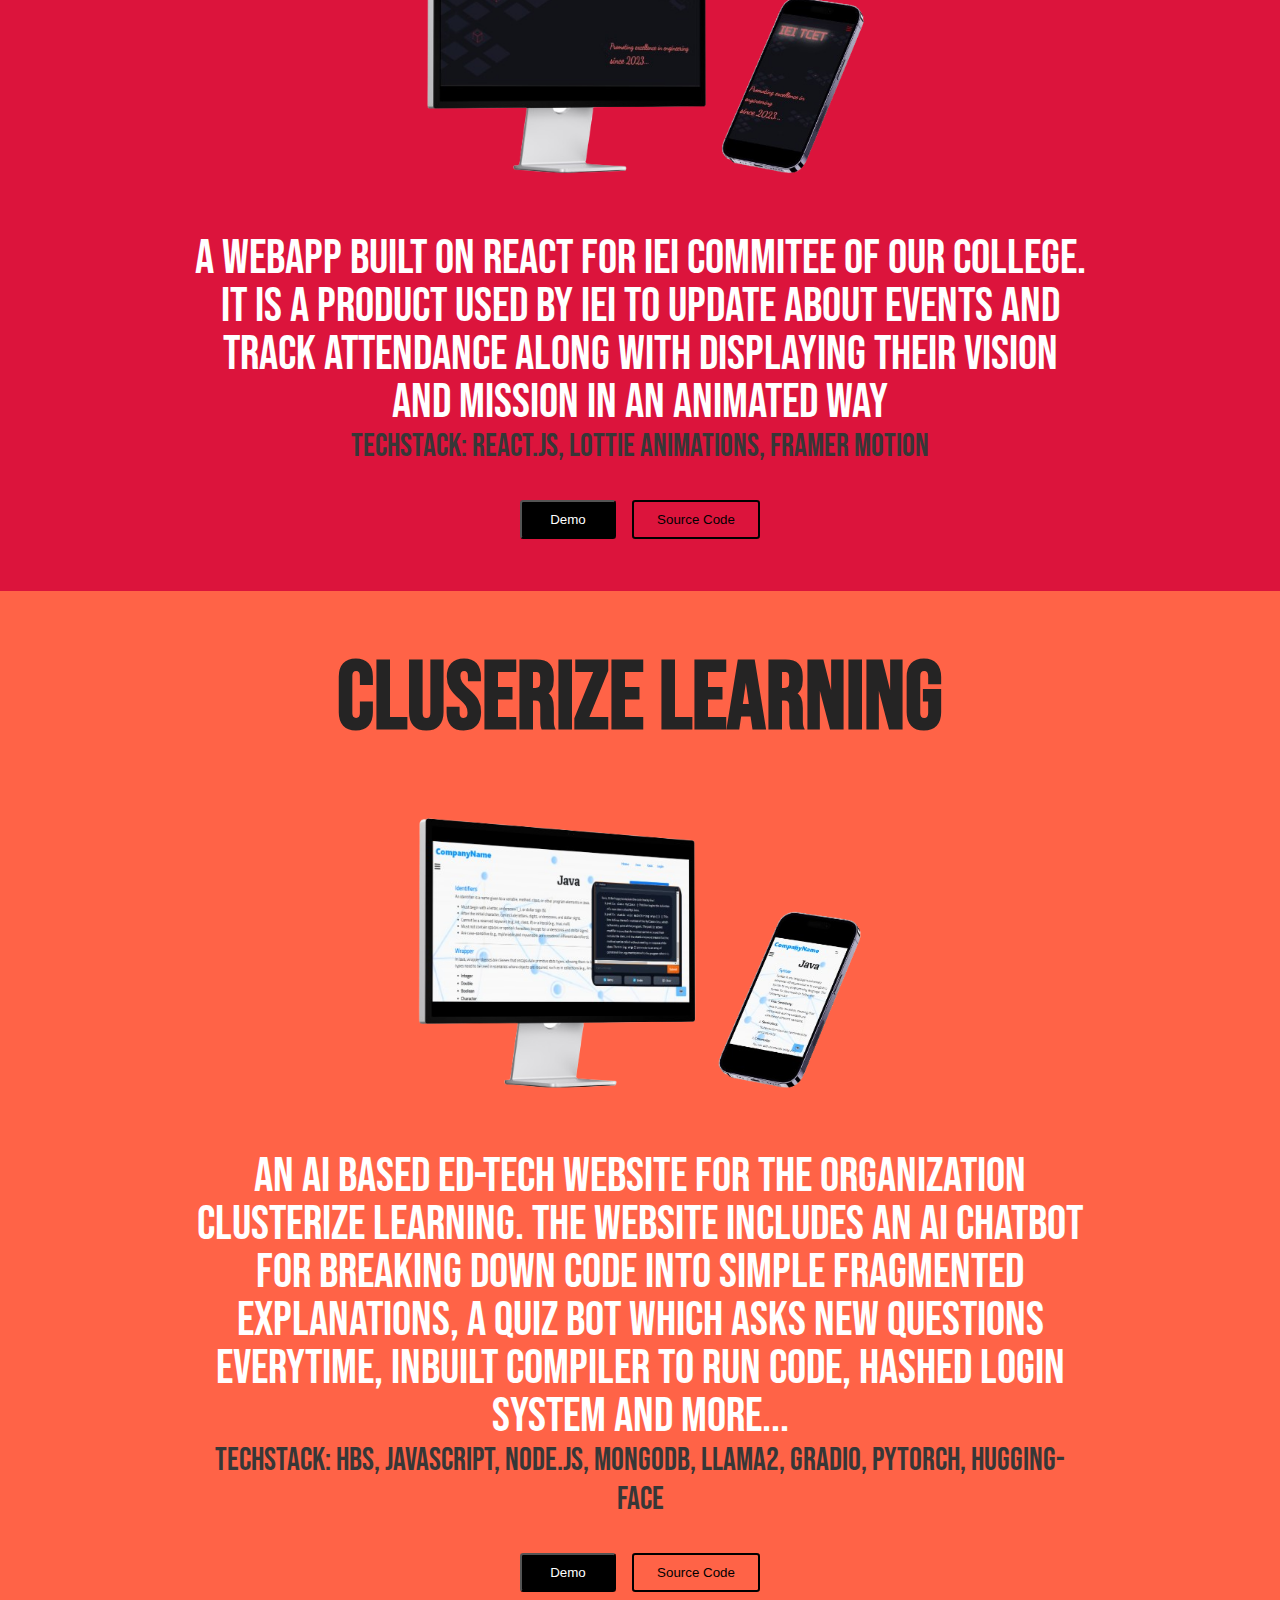
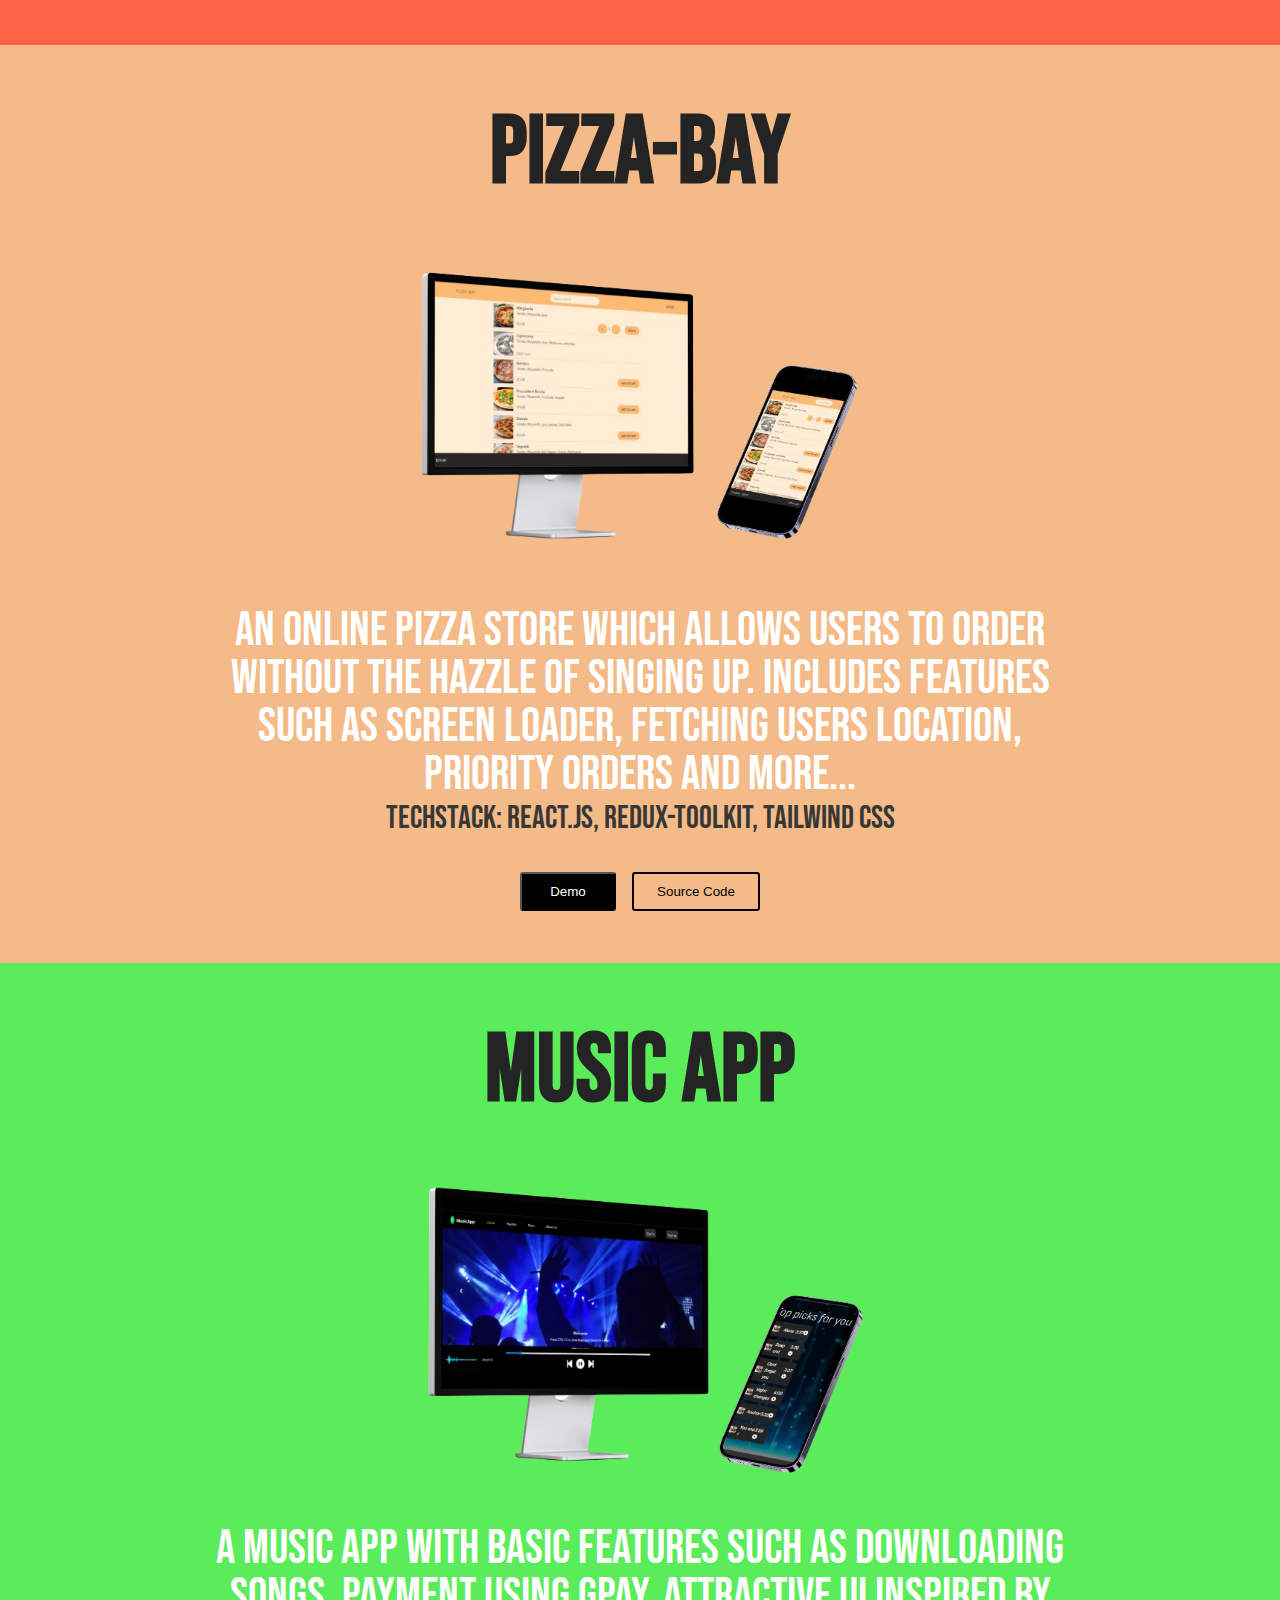
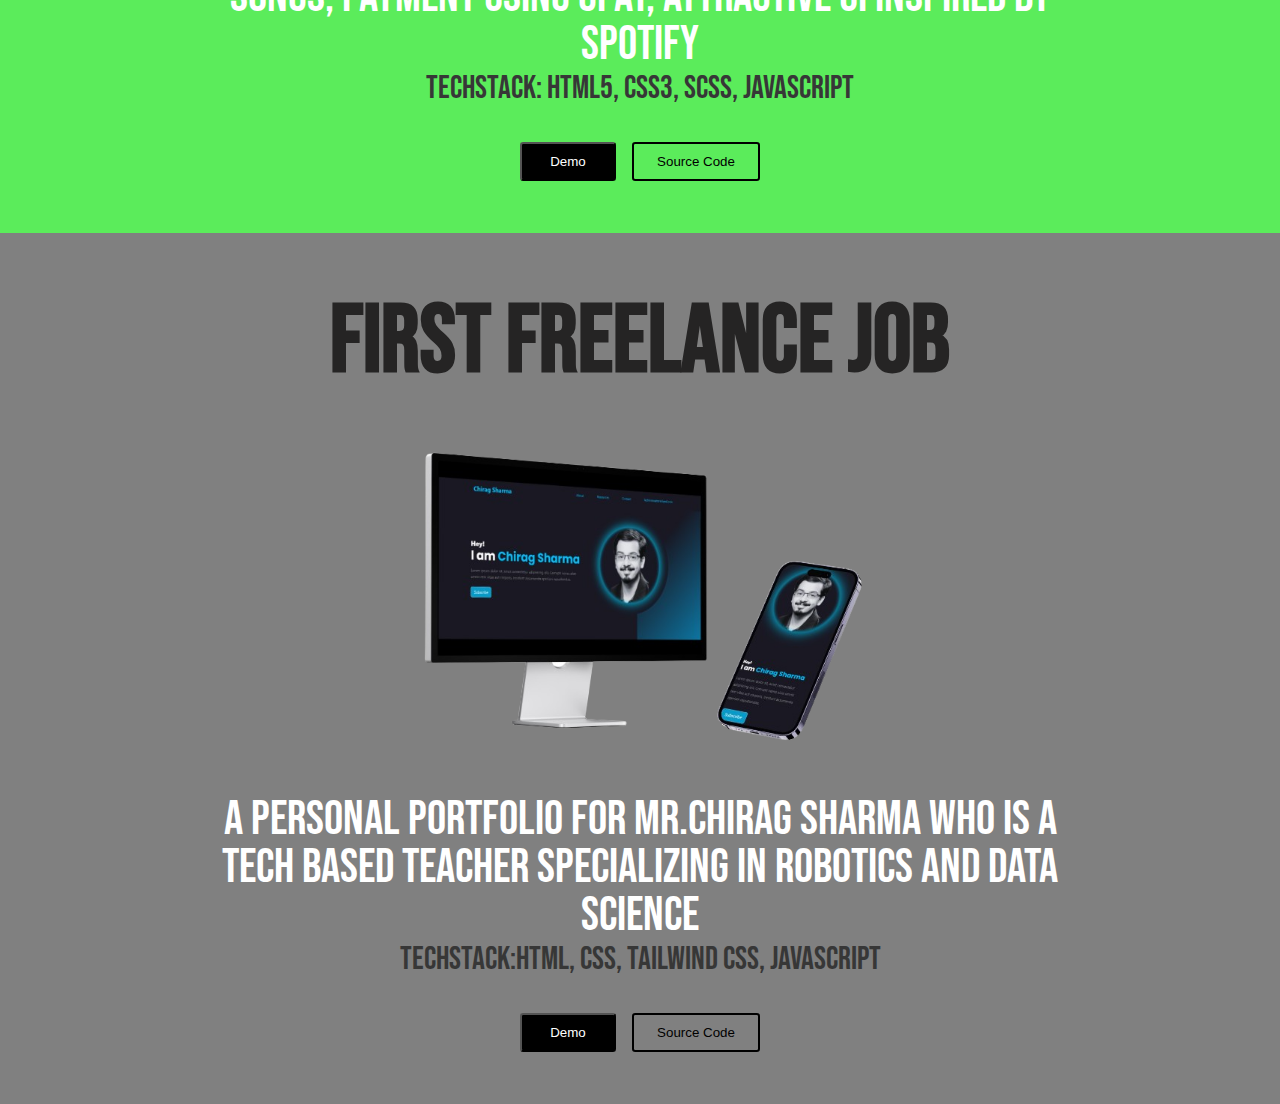
==== commit bc9fbc23: "Adding resort, rapido, recipe, tour projects" ====
--- a/index.html
+++ b/index.html
@@ -11,6 +11,86 @@
     <div style="font-family: 'Bebas Neue', sans-serif;" class="parallax_group intro_screen" id="intro">
      WEB DEVELOPMENT PROJECTS
     </div>
+      <div class="parallax_group" id="group_1">
+      <div class="parallax_layer base_layer" style="background-color: rgb(117, 8, 219);">
+       <div class="project_text">
+          <div class="project_heading">
+              <h1 style="color: black;">Resort Ecosystem</h1>
+            </div>
+              <p class="project_description">Created a comprehensive resort management system featuring intuitive admin tools, predictive analytics, and a user-friendly interface for guests and restaurant patrons. Powered by a centralized database for seamless operations.</p>
+              <p class="tech-stack">TechStack: ReactJS, React query, Redux, Supabase, Tailwind CSS, SASS, Styled Components, Gsap</p>
+              <div class="btnGroup">
+                <a href="https://www.youtube.com/watch?v=Rr3P_WGuLKw" target="_blank"><button style="width: 120px;" id="demo">Whole demo</button></a>
+                <a href="#" target="_blank"><button id="code">Client side demo</button></a> 
+              </div>
+          </div>
+
+       </div>
+      <div class="parallax_layer mid_layer img-right4">
+
+      </div>
+     
+  </div>
+   
+  <div class="parallax_group" id="group_2">
+    <div class="parallax_layer mid_layer" style="background-color: rgb(209, 206, 30);">
+      <div class="project_text" style="margin-left: -20vw;">
+        <div class="project_heading">
+            <h1 style="color: black;">Rapido for the web</h1>
+          </div>
+            <p class="project_description">A dynamic cab booking service featuring a live map display of routes from source to destination, showing distance and estimated travel time. Autocomplete to enhance UX Secure donation mechanism included for seamless transactions.</p>
+            <p class="tech-stack">TechStack:  NextJS 14, Clerk auth, Typescript, Tailwind CSS, Stripe, MapBox, React-map-gl</p>
+            <div class="btnGroup">
+              <a href="https://www.youtube.com/watch?v=FUF-cgRUci8" target="_blank"><button  id="demo">Demo</button></a>
+              <a href="https://github.com/Ayush-Dhawan/rapido_clone" target="_blank"><button id="code">Source Code</button></a>  
+            </div>
+        </div>
+    </div>
+    <div class="parallax_layer top_layer img-left3">
+    </div>
+  </div>
+
+  <div class="parallax_group" id="group_1">
+    <div class="parallax_layer base_layer" style="background-color: rgb(78, 79, 184);">
+     <div class="project_text">
+        <div class="project_heading">
+            <h1 style="color: black;">Recipe-CMS</h1>
+          </div>
+            <p class="project_description"> Designed a user-friendly CMS for recipe management, including editing and deletion functionalities. Enhanced user experience with profile customization options and ensured cross-device compatibility with a mobile-first design approach.Implemented secure JWT user authentication and authorization.</p>
+            <p class="tech-stack">TechStack: ReactJS, NodeJS, ExpressJS, MongoDB, React Query, TypeScript, Tailwind CSS, Daisy UI 
+            </p>
+            <div class="btnGroup">
+              <a href="https://www.youtube.com/watch?v=ycNtRYAhPhw" target="_blank"><button id="demo">Demo</button></a>
+              <a href="https://github.com/Ayush-Dhawan/RecipeSharing" target="_blank"><button id="code">Source code</button></a> 
+            </div>
+        </div>
+
+     </div>
+    <div class="parallax_layer mid_layer img-right5">
+
+    </div>
+   
+</div>
+ 
+<div class="parallax_group" id="group_2">
+  <div class="parallax_layer mid_layer" style="background-color: #91DDF2;">
+    <div class="project_text" style="margin-left: -20vw;">
+      <div class="project_heading">
+          <h1 style="color: black;">TourBank</h1>
+        </div>
+          <p class="project_description">With TourBank, you can effortlessly store all your adventures across the world in one place. Simply log your visited places, and watch as they come to life on an interactive map!</p>
+          <p class="tech-stack">TechStack:  Javascript, ReactJS, React-leaflet maps</p>
+          <div class="btnGroup">
+            <a href="https://youtu.be/HE4Q0pyfnOg" target="_blank"><button  id="demo">Demo</button></a>
+            <a href="https://github.com/Ayush-Dhawan/TourBank" target="_blank"><button id="code">Source Code</button></a>  
+          </div>
+      </div>
+  </div>
+  <div class="parallax_layer top_layer img-left4">
+  </div>
+</div>
+
+
     <div class="parallax_group" id="group_1">
         <div class="parallax_layer base_layer">
          <div class="project_text">
@@ -41,8 +121,8 @@
               <p class="project_description">An AI-powered ed-tech website for the organization Clusterize Learning, offering innovative features such as an AI chatbot for simplifying code explanations, a dynamic quiz bot, an inbuilt code compiler, a secure hashed login system, and more.</p>
               <p class="tech-stack">TechStack:  HBS, Javascript,  Node.js, MongoDB, Llama2, gradio, pytorch, hugging-face</p>
               <div class="btnGroup">
-                <a href="https://ayush-dhawan.github.io/iei_webapp/" target="_blank"><button id="demo">Demo</button></a>
-                <a href="https://github.com/Ayush-Dhawan/iei_webapp" target="_blank"><button disabled id="disabled">Source Code</button></a> 
+                <!-- <a href="https://ayush-dhawan.github.io/iei_webapp/" target="_blank"><button id="demo">Demo</button></a>
+                <a href="https://github.com/Ayush-Dhawan/iei_webapp" target="_blank"><button disabled id="disabled">Source Code</button></a>  -->
               </div>
           </div>
       </div>
@@ -121,6 +201,66 @@
 
      <div >
       <div class="project_container_small">
+
+        <center style="background-color: rgb(117, 8, 219);">
+          <div class="project_text_small">
+            <div class="project_heading_small">
+                <center><h1>Resort Ecosystem</h1></center>
+              </div>
+              <center><div class="img_hidden6" ></div></center>
+              <p style="font-size: x-large; margin-top: 0.1rem;" class="project_description_small">Created a comprehensive resort management system featuring intuitive admin tools, predictive analytics, and a user-friendly interface for guests and restaurant patrons. Powered by a centralized database for seamless operations.</p>
+              <p class="tech-stack">TechStack: ReactJS, React query, Redux, Supabase, Tailwind CSS, SASS, Styled Components, Gsap</p>
+                <div class="btnGroup">
+                  <a href="https://www.youtube.com/watch?v=Rr3P_WGuLKw" target="_blank"><button style="width: 120px;" id="demo">Whole demo</button></a>
+                <a href="#" target="_blank"><button id="code">Client side demo</button></a> 
+                </div>
+            </div>
+        </center>
+        
+        <center style="background-color: rgb(209, 206, 30);">
+          <div class="project_text_small">
+            <div class="project_heading_small">
+                <center><h1>Rapido for the web</h1></center>
+              </div>
+              <center><div class="img_hidden7" ></div></center>
+              <p class="project_description_small" style="font-size: x-large; margin-top: 0.1rem;">A dynamic cab booking service featuring a live map display of routes from source to destination, showing distance and estimated travel time. Autocomplete to enhance UX Secure donation mechanism included for seamless transactions.</p>
+              <p class="tech-stack">TechStack: NextJS 14, Clerk auth, Typescript, Tailwind CSS, Stripe, MapBox, React-map-gl</p>
+                <div class="btnGroup">
+                  <a href="https://www.youtube.com/watch?v=FUF-cgRUci8" target="_blank"><button  id="demo">Demo</button></a>
+                  <a href="https://github.com/Ayush-Dhawan/rapido_clone" target="_blank"><button id="code">Source Code</button></a>  
+                </div>
+            </div>
+        </center>
+
+        <center style="background-color: rgb(78, 79, 184);">
+          <div class="project_text_small">
+            <div class="project_heading_small">
+                <center><h1>Recipe-CMS</h1></center>
+              </div>
+              <center><div class="img_hidden8" ></div></center>
+              <p style="font-size: x-large; margin-top: 0.1rem;" class="project_description_small"> Designed a user-friendly CMS for recipe management, including editing and deletion functionalities. Enhanced user experience with profile customization options and ensured cross-device compatibility with a mobile-first design approach.Implemented secure JWT user authentication and authorization.</p>
+              <p class="tech-stack">TechStack:  ReactJS, NodeJS, ExpressJS, MongoDB, React Query, TypeScript, Tailwind CSS, Daisy UI,</p>
+                <div class="btnGroup">
+                  <a href="https://www.youtube.com/watch?v=ycNtRYAhPhw" target="_blank"><button id="demo">Demo</button></a>
+              <a href="https://github.com/Ayush-Dhawan/RecipeSharing" target="_blank"><button id="code">Source code</button></a> 
+                </div>
+            </div>
+        </center>
+        
+        <center style="background-color: #91DDF2;">
+          <div class="project_text_small">
+            <div class="project_heading_small">
+                <center><h1>TourBank</h1></center>
+              </div>
+              <center><div class="img_hidden9" ></div></center>
+              <p class="project_description_small" style="font-size: x-large; margin-top: 0.1rem;">With TourBank, you can effortlessly store all your adventures across the world in one place. Simply log your visited places, and watch as they come to life on an interactive map!</p>
+              <p class="tech-stack">TechStack: Javascript, ReactJS, React-leaflet maps</p>
+                <div class="btnGroup">
+                  <a href="https://youtu.be/HE4Q0pyfnOg" target="_blank"><button  id="demo">Demo</button></a>
+                  <a href="https://github.com/Ayush-Dhawan/TourBank" target="_blank"><button id="code">Source Code</button></a> 
+                </div>
+            </div>
+        </center>
 <center style="background-color:crimson;">
   <div class="project_text_small">
     <div class="project_heading_small">
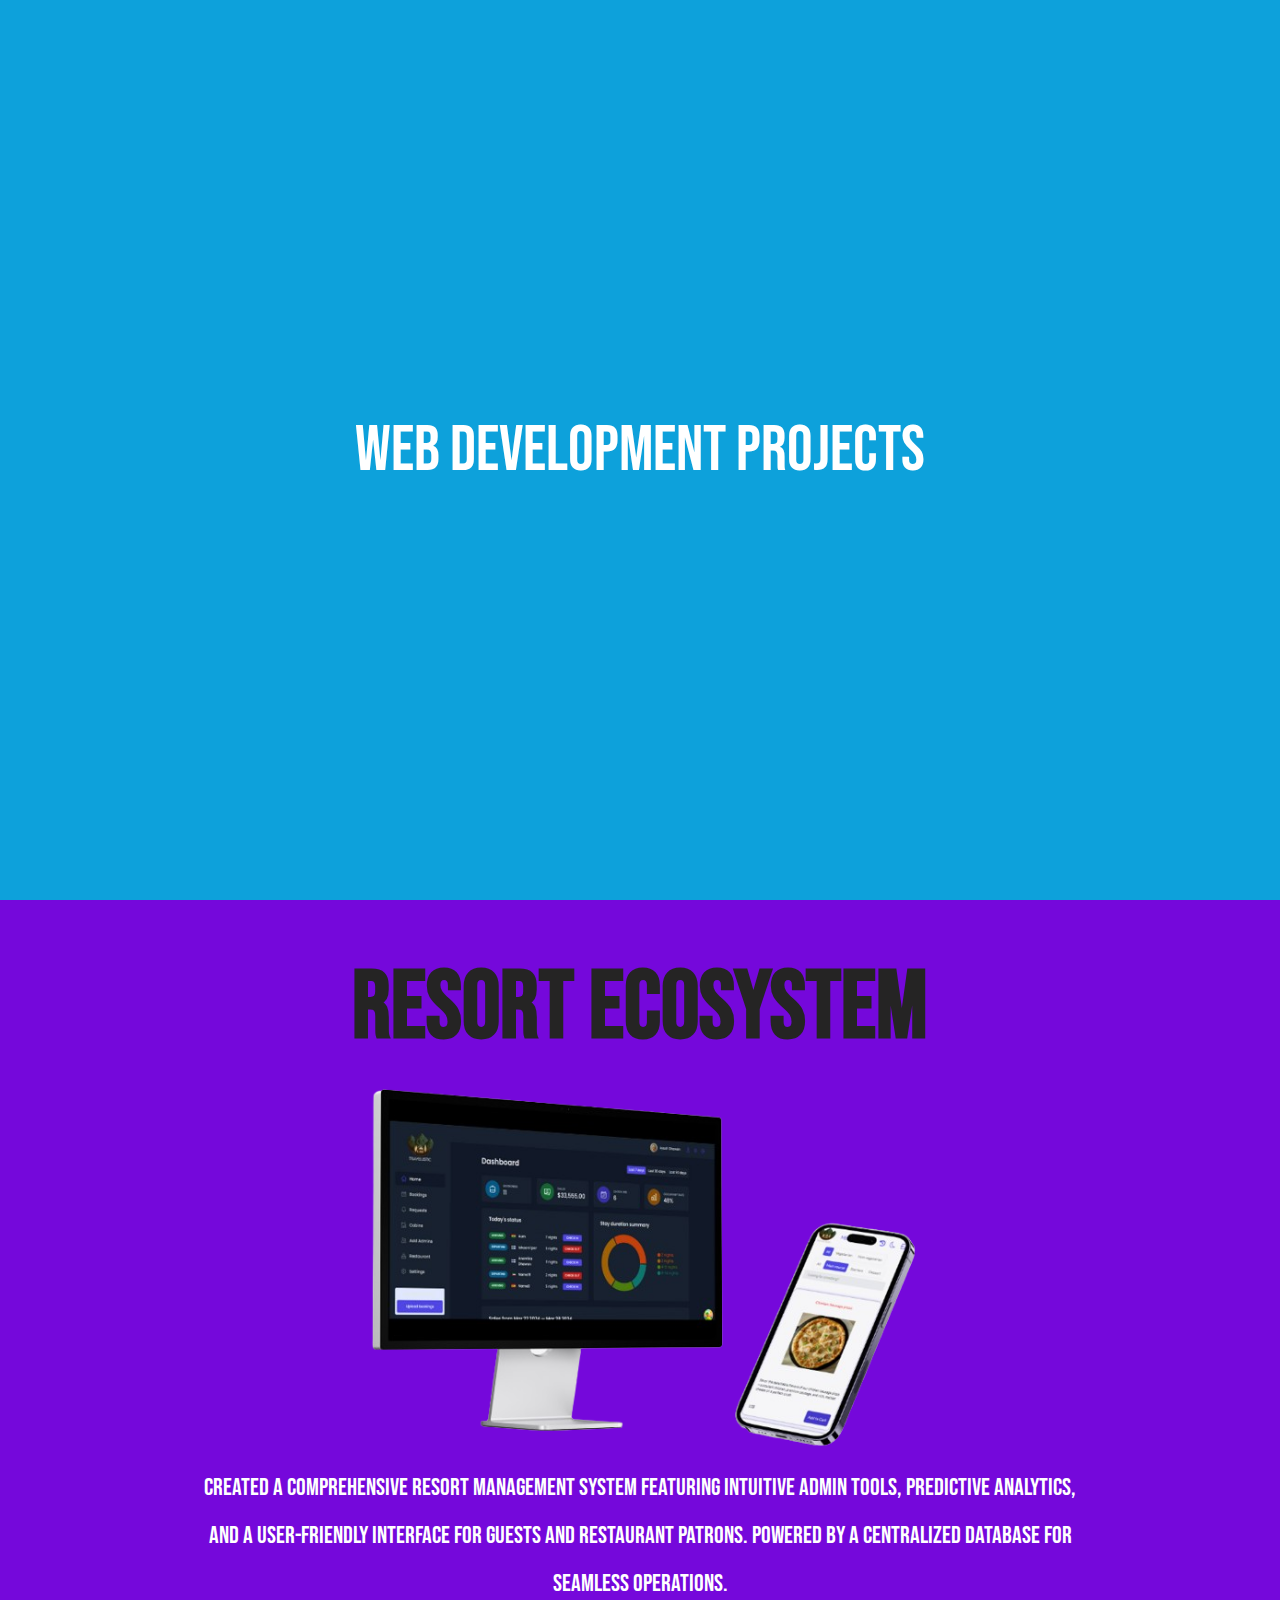
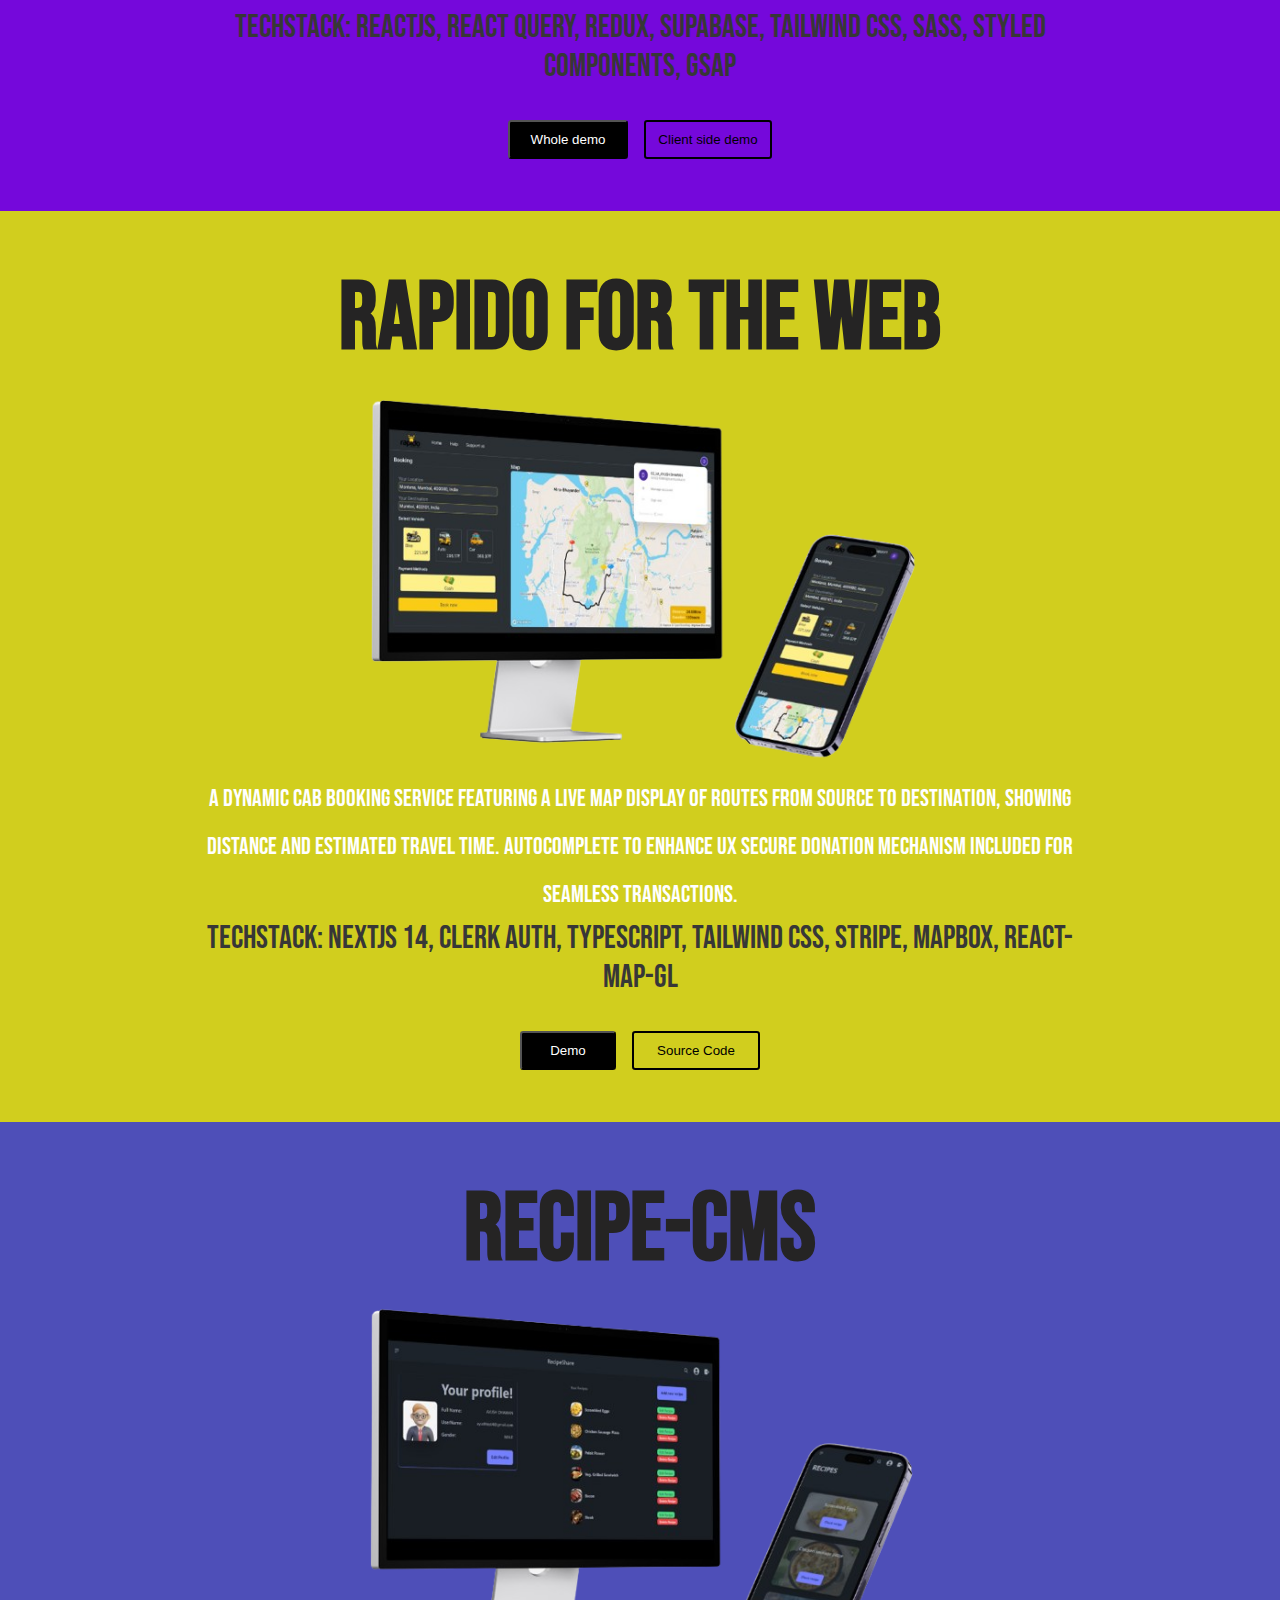
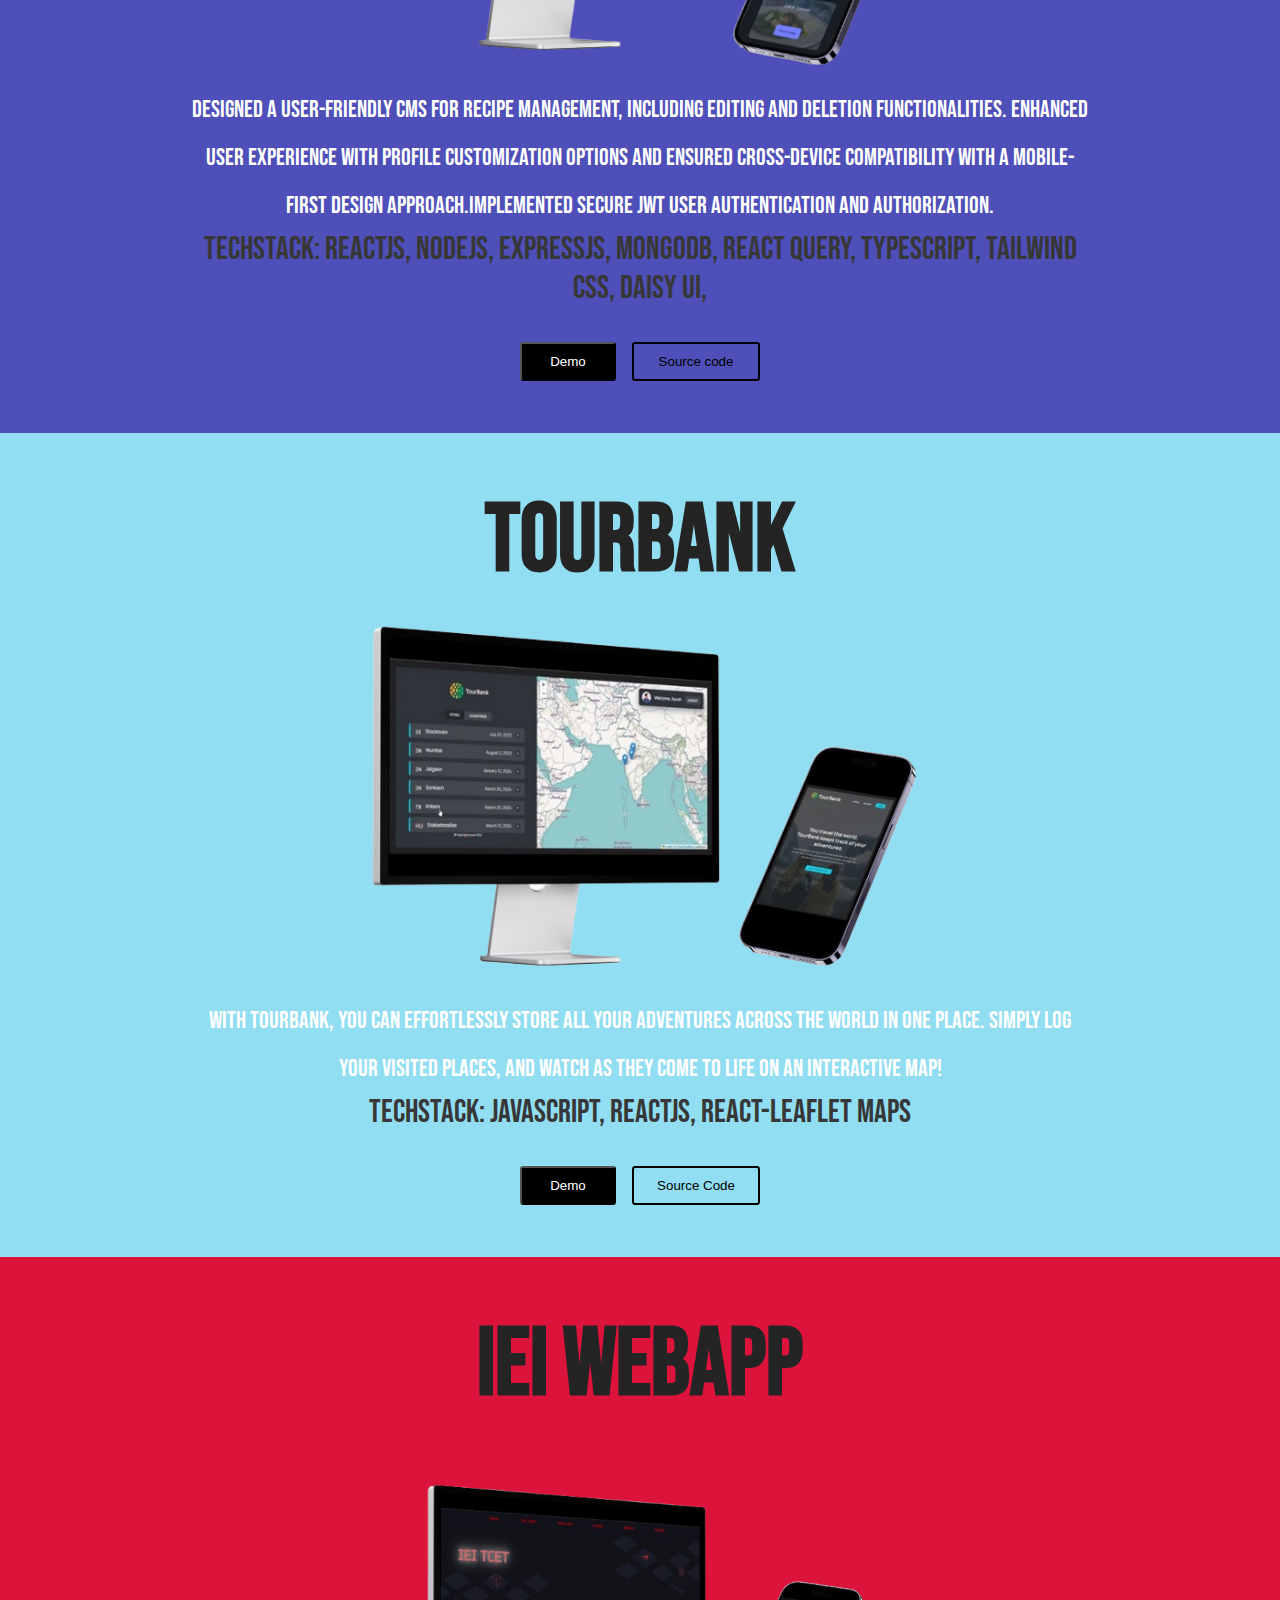
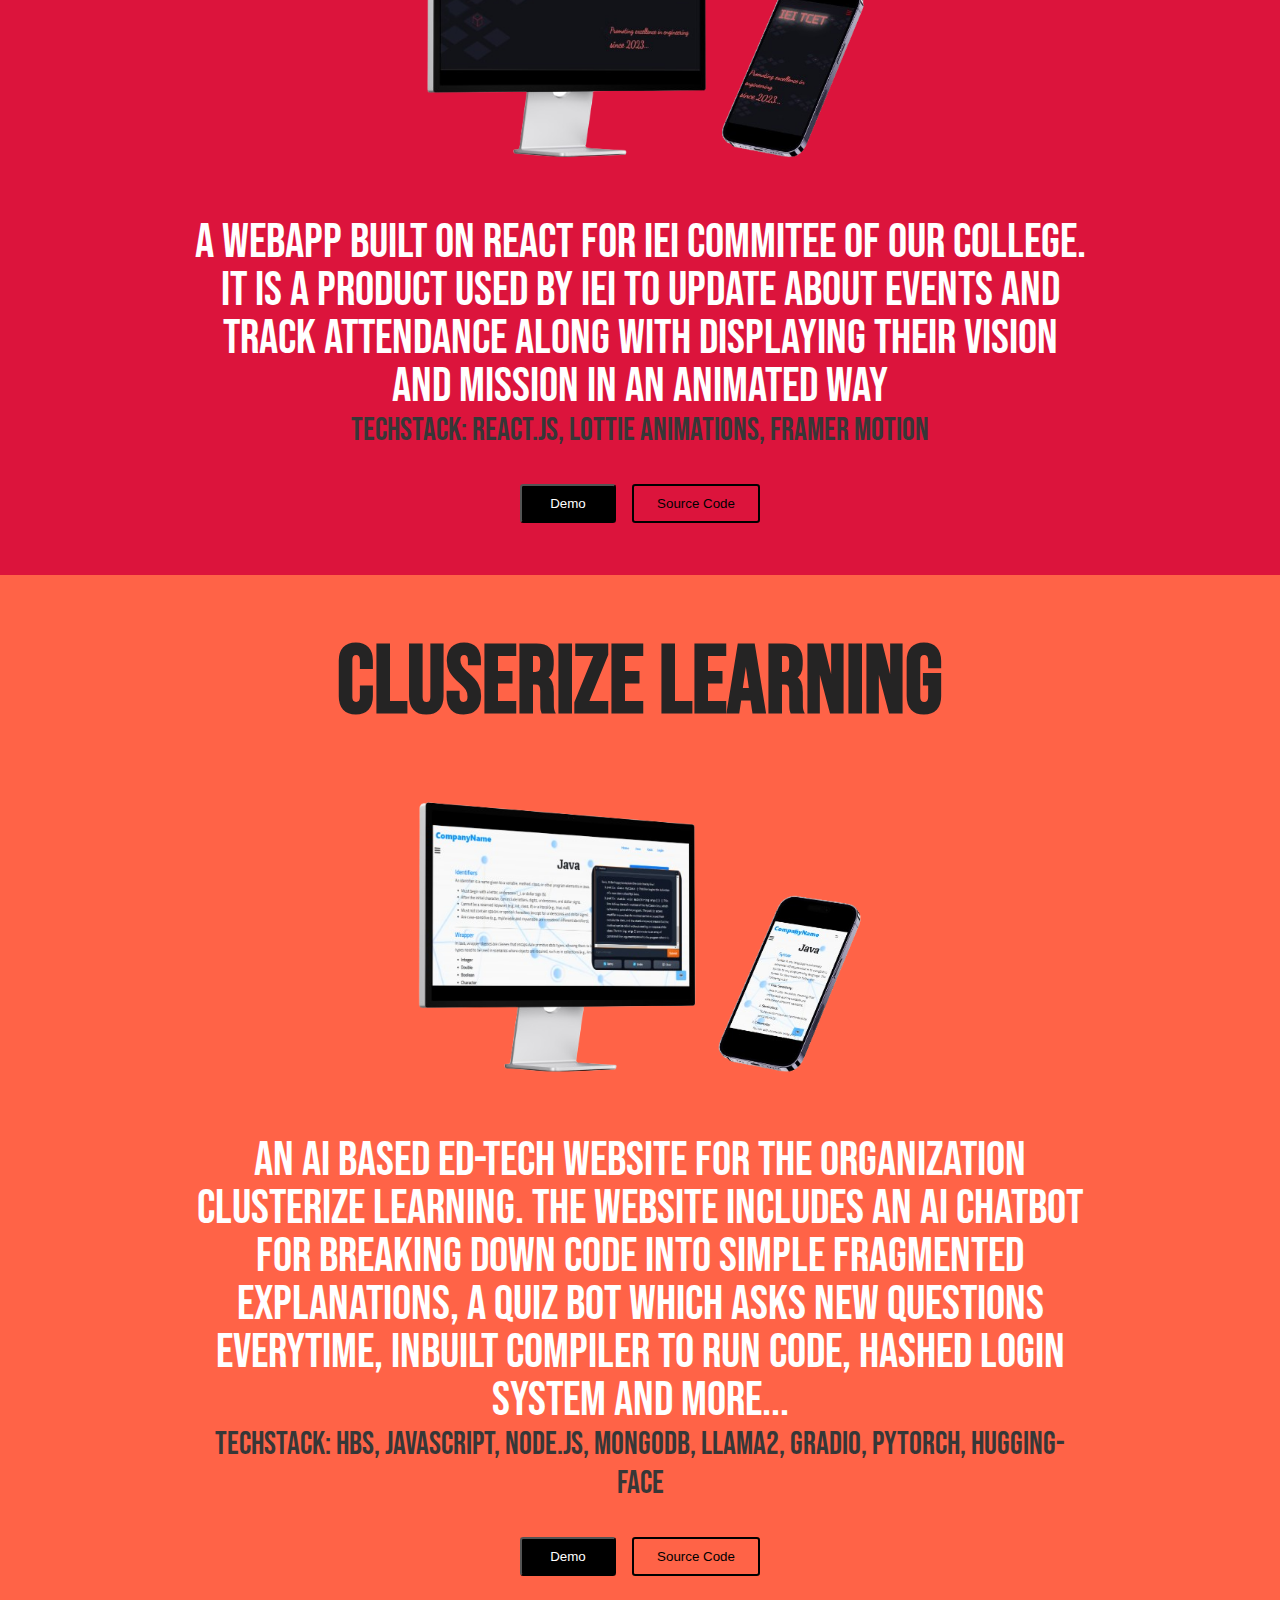
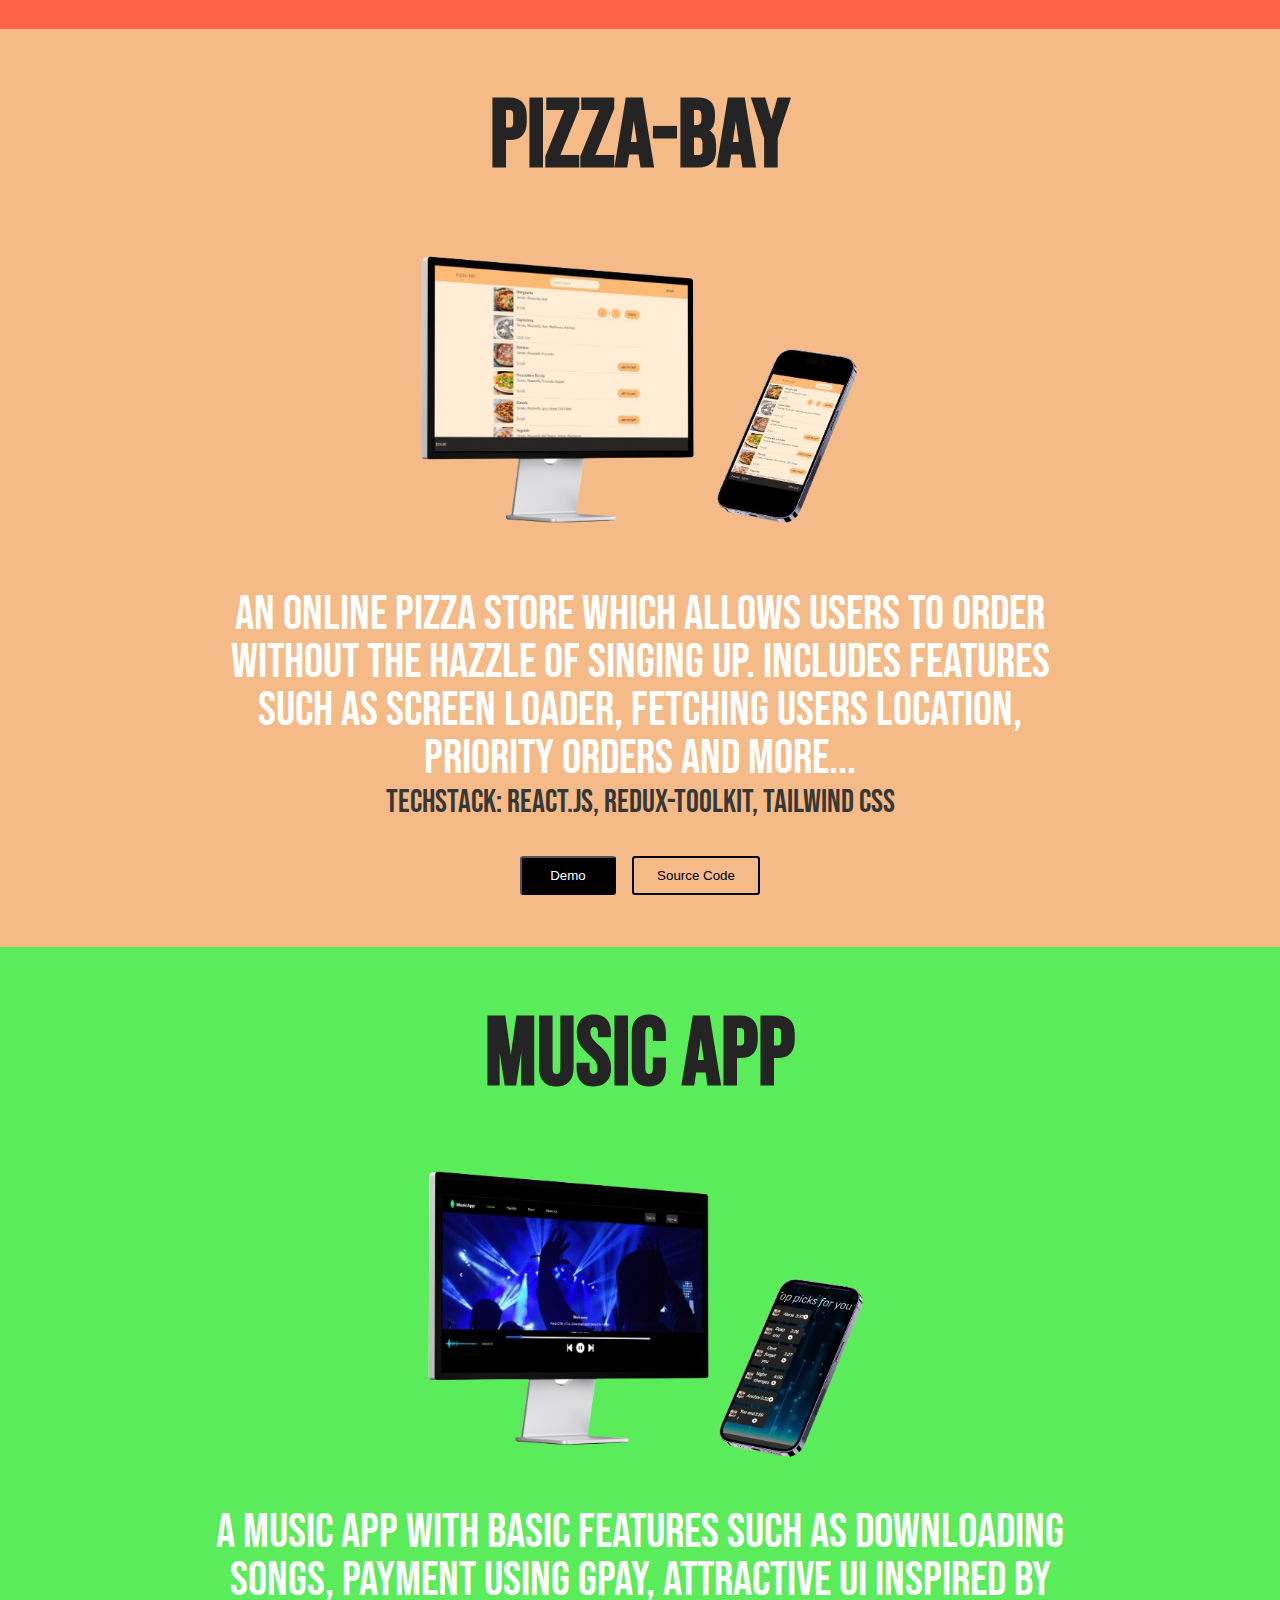
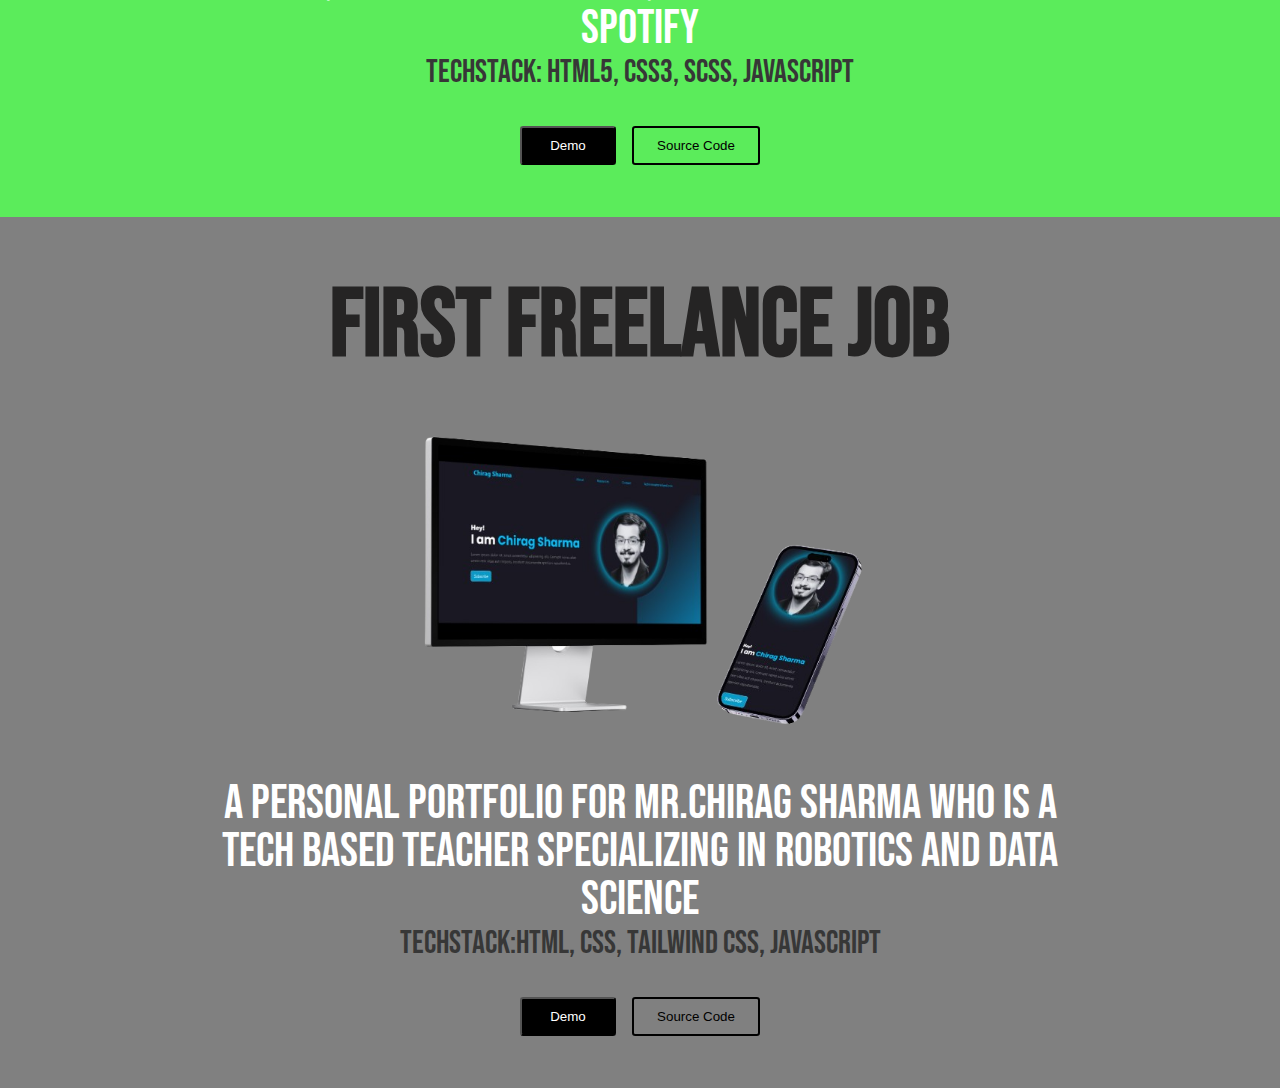
==== commit 44a25e9c: "Update index.html" ====
--- a/index.html
+++ b/index.html
@@ -56,7 +56,7 @@
         <div class="project_heading">
             <h1 style="color: black;">Recipe-CMS</h1>
           </div>
-            <p class="project_description"> Designed a user-friendly CMS for recipe management, including editing and deletion functionalities. Enhanced user experience with profile customization options and ensured cross-device compatibility with a mobile-first design approach.Implemented secure JWT user authentication and authorization.</p>
+            <p class="project_description"> Developed a user-friendly Recipe CMS with editing, deletion, and profile customization. Ensured cross-device compatibility and security with JWT authentication.</p>
             <p class="tech-stack">TechStack: ReactJS, NodeJS, ExpressJS, MongoDB, React Query, TypeScript, Tailwind CSS, Daisy UI 
             </p>
             <div class="btnGroup">
--- a/first.css
+++ b/first.css
@@ -1,351 +1,378 @@
-    @import url('https://fonts.googleapis.com/css2?family=Bebas+Neue&family=Poppins:wght@700&display=swap');
-
-
-    *{
-        margin: 0;
-        padding: 0;
-        ::-webkit-scrollbar{
-            width: 6px;
-          }
-          ::-webkit-scrollbar-thumb{
-            background: linear-gradient(transparent, #00c6ff  );
-            border-radius: 3px;
-          }
-          ::-webkit-scrollbar-thumb:hover{
-            background: linear-gradient(transparent, rgb(181, 63, 185));
-            border-radius: 3px;
-          }
-          
-    }
-
-    body::-webkit-scrollbar {
-        width: 12px;
+@import url('https://fonts.googleapis.com/css2?family=Bebas+Neue&family=Poppins:wght@700&display=swap');
+
+
+*{
+    margin: 0;
+    padding: 0;
+    ::-webkit-scrollbar{
+        width: 6px;
+      }
+      ::-webkit-scrollbar-thumb{
+        background: linear-gradient(transparent, #00c6ff  );
+        border-radius: 3px;
+      }
+      ::-webkit-scrollbar-thumb:hover{
+        background: linear-gradient(transparent, rgb(181, 63, 185));
+        border-radius: 3px;
       }
       
-      body::-webkit-scrollbar-thumb {
-        background-color: #00c6ff;
-        border-radius: 6px;
-      }
-      
-      body::-webkit-scrollbar-thumb:hover {
-        background-color: rgb(181, 63, 185);
-        border-radius: 6px;
-      }
-      
+}
+
+body::-webkit-scrollbar {
+    width: 12px;
+  }
+  
+  body::-webkit-scrollbar-thumb {
+    background-color: #00c6ff;
+    border-radius: 6px;
+  }
+  
+  body::-webkit-scrollbar-thumb:hover {
+    background-color: rgb(181, 63, 185);
+    border-radius: 6px;
+  }
+  
+
+body{
+    background-color: rgb(5, 6, 24);
+    font-size: 4em;
+    color: white;
+    .parallax_wrapper{
+    height: 100vh;
+    overflow-x: hidden;
+    overflow-y: auto;
+    perspective: 300px;
     
-    body{
-        background-color: rgb(5, 6, 24);
-        font-size: 4em;
-        color: white;
-        .parallax_wrapper{
-        height: 100vh;
-        overflow-x: hidden;
-        overflow-y: auto;
-        perspective: 300px;
-        
-        }
-        .intro_screen{
-        height: 100vh;
-        background-color: rgb(13, 161, 219);
-        display: flex;
-        align-items: center;
-        justify-content: center;
-        }
-        
-        .outro_screen{
-        height: 100vh;
-        background-color: teal;
-        display: flex;
-        align-items: center;
-        justify-content: center;
-        }
-        
-        .parallax_group{
-        position: relative;
-        height: 100vh;
-        transform-style: preserve-3d;
-        }
-        .parallax_layer{
-        position: absolute;
-        inset: 0;
-        display: flex;
-        align-items: center;
-        justify-content: center;
-        }
+    }
+    .intro_screen{
+    height: 100vh;
+    background-color: rgb(13, 161, 219);
+    display: flex;
+    align-items: center;
+    justify-content: center;
+    }
     
-        .base_layer{
-        /* scale calculation: 1 + ((z transform value * -1) / perspective) */
-        transform: translateZ(-300px) scale(2);
+    .outro_screen{
+    height: 100vh;
+    background-color: teal;
+    display: flex;
+    align-items: center;
+    justify-content: center;
+    }
+    
+    .parallax_group{
+    position: relative;
+    height: 100vh;
+    transform-style: preserve-3d;
+    }
+    .parallax_layer{
+    position: absolute;
+    inset: 0;
+    display: flex;
+    align-items: center;
+    justify-content: center;
+    }
+
+    .base_layer{
+    /* scale calculation: 1 + ((z transform value * -1) / perspective) */
+    transform: translateZ(-300px) scale(2);
+    display: flex;
+    align-items: center;
+    justify-content: left;
+    }
+    .top_layer{
+    display: flex;
+    align-items: center;
+    justify-content: left;
+    }
+
+    .mid_layer{
+    display: flex;
+    align-items: center;
+    justify-content: right;
+    transform: translateZ(0);
+    }
+    /* .mid_layer{
         display: flex;
         align-items: center;
         justify-content: left;
-        }
-        .top_layer{
+        transform: translateZ(2);
+    } */
+    .mid_layer2{
         display: flex;
         align-items: center;
         justify-content: left;
-        }
-    
-        .mid_layer{
-        display: flex;
-        align-items: center;
-        justify-content: right;
-        transform: translateZ(0);
-        }
-        /* .mid_layer{
-            display: flex;
-            align-items: center;
-            justify-content: left;
-            transform: translateZ(2);
-        } */
-        .mid_layer2{
-            display: flex;
-            align-items: center;
-            justify-content: left;
-            transform: translateZ(100);
-        }
-        .top_layer{
-        transform: translateZ(150px) scale(0.5);
-        }
-    }
-    
-    #intro{
-        z-index: 0;
-    }
-    
-    #group_1{
-        z-index: -1;
-    }
-    #group_3{
-        z-index: 1;
-    }
-
-    #group_3 > .mid_layer{
-        background-color: aqua;
-    }
-    
-    #group_1 > .base_layer{
-        background-color: crimson;
-    }
-    
-    #group_2{
-    
-    }
-    
-    #group_2 > .mid_layer{
-        background-color: rgb(91, 236, 91);
-    }
-    
-    #outro{
-    
-    }
-
-    .project_text{
-        width: 50vw;
-        padding: 3%;
-
-    }
-    .project_description{
-        font-size: 3rem;
-        text-align: justify;
-        font-family: 'Bebas Neue', sans-serif;
-        line-height: 3rem;
-    }
-
-    .project_heading h1{
-        font-size: 6rem;
-        font-weight: 700;
-        font-family: 'Bebas Neue', sans-serif;
-        color: rgb(37, 36, 36);
-    }
-
-    .img-right{
-        background: url('./IEI_MOCKUP.png'); background-repeat: no-repeat; height: 100vh; width: 50vw; background-position: center; margin-left: 50vw;
-    }
-    .img-left{
-        background: url('./clusterize_mockup.png'); background-repeat: no-repeat; height: 100vh; width: 50vw; background-position: center; margin-left: 12vw;
-    }
-    .img-left2{
-        background: url('./Music_mockup.png'); background-repeat: no-repeat; height: 100vh; width: 50vw; background-position: center; margin-left: 11vw;
-    }
-
-    .img-right2{
-        background: url('./pizzaBay_mockup.png'); background-repeat: no-repeat; height: 100vh; width: 50vw; background-position: center; margin-left: 50vw;
-    }
-    .img-right3{
-        background: url('./chirag_portfolio_mockup.png'); background-repeat: no-repeat; height: 100vh; width: 50vw; background-position: center; margin-left: 50vw;
-    }
-
-    .tech-stack{
-        font-family: 'Bebas Neue', sans-serif;
-        font-size: 2rem;
-        color: rgb(55, 55, 55);
-    }
-
-
-    .project_text_small{
-        width: 70vw;
-        padding: 4%;
+        transform: translateZ(100);
+    }
+    .top_layer{
+    transform: translateZ(150px) scale(0.5);
+    }
+}
+
+#intro{
+    z-index: 0;
+}
+
+#group_1{
+    z-index: -1;
+}
+#group_3{
+    z-index: 1;
+}
+
+#group_3 > .mid_layer{
+    background-color: aqua;
+}
+
+#group_1 > .base_layer{
+    background-color: crimson;
+}
+
+#group_2{
+
+}
+
+#group_2 > .mid_layer{
+    background-color: rgb(91, 236, 91);
+}
+
+#outro{
+
+}
+
+.project_text{
+    width: 50vw;
+    padding: 3%;
+
+}
+.project_description{
+    font-size: 3rem;
+    text-align: justify;
+    font-family: 'Bebas Neue', sans-serif;
+    line-height: 3rem;
+}
+
+.project_heading h1{
+    font-size: 6rem;
+    font-weight: 700;
+    font-family: 'Bebas Neue', sans-serif;
+    color: rgb(37, 36, 36);
+}
+
+.img-right{
+    background: url('./IEI_MOCKUP.png'); background-repeat: no-repeat; height: 100vh; width: 50vw; background-position: center; margin-left: 50vw;
+}
+.img-left{
+    background: url('./clusterize_mockup.png'); background-repeat: no-repeat; height: 100vh; width: 50vw; background-position: center; margin-left: 12vw;
+}
+.img-left2{
+    background: url('./Music_mockup.png'); background-repeat: no-repeat; height: 100vh; width: 50vw; background-position: center; margin-left: 11vw;
+}
+.img-left3{
+    background: url('./rapido-mockup.png'); background-repeat: no-repeat; height: 100vh; width: 50vw; background-position: center; margin-left: 11vw;
+}
+.img-left4{
+    background: url('./tourbank-mockup.png'); background-repeat: no-repeat; height: 100vh; width: 50vw; background-position: center; margin-left: 11vw;
+}
+
+.img-right2{
+    background: url('./pizzaBay_mockup.png'); background-repeat: no-repeat; height: 100vh; width: 50vw; background-position: center; margin-left: 50vw;
+}
+.img-right3{
+    background: url('./chirag_portfolio_mockup.png'); background-repeat: no-repeat; height: 100vh; width: 50vw; background-position: center; margin-left: 50vw;
+}
+
+.img-right4{
+    background: url('./resort-management-mockup.png'); background-repeat: no-repeat; height: 100vh; width: 50vw; background-position: center; margin-left: 50vw;
+}
+
+.img-right5{
+    background: url('./recipe-cms-mockup.png'); background-repeat: no-repeat; height: 100vh; width: 50vw; background-position: center; margin-left: 50vw;
+}
+
+
+.tech-stack{
+    font-family: 'Bebas Neue', sans-serif;
+    font-size: 2rem;
+    color: rgb(55, 55, 55);
+}
+
+
+.project_text_small{
+    width: 70vw;
+    padding: 4%;
+    overflow-x: hidden;
+
+}
+.project_description_small{
+    font-size: 3rem;
+    /* text-align: justify; */
+    font-family: 'Bebas Neue', sans-serif;
+    line-height: 3rem;
+}
+
+.project_heading_small h1{
+    font-size: 6rem;
+    font-weight: 700;
+    font-family: 'Bebas Neue', sans-serif;
+    color: rgb(37, 36, 36);
+}
+
+  
+  .img_hidden1{
+    background: url('./IEI_MOCKUP.png'); background-repeat: no-repeat; height: 44vh; width: 44vw; background-position: center; background-size: 100%;
+}
+.img_hidden2{
+    background: url('./clusterize_mockup.png'); background-repeat: no-repeat; height: 44vh; width: 44vw; background-position: center; background-size: 100%;
+}
+.img_hidden3{
+    background: url('./pizzaBay_mockup.png'); background-repeat: no-repeat; height: 44vh; width: 44vw; background-position: center; background-size: 100%;
+}
+
+.img_hidden4{
+    background: url('./Music_mockup.png'); background-repeat: no-repeat; height: 44vh; width: 44vw; background-position: center; background-size: 100%;
+}
+
+.img_hidden5{
+    background: url('./chirag_portfolio_mockup.png'); background-repeat: no-repeat; height: 44vh; width: 44vw; background-position: center; background-size: 100%;
+}
+.img_hidden6{
+    background: url('./resort-management-mockup.png'); background-repeat: no-repeat; height: 44vh; width: 44vw; background-position: center; background-size: 100%;
+}
+.img_hidden7{
+    background: url('./rapido-mockup.png'); background-repeat: no-repeat; height: 44vh; width: 44vw; background-position: center; background-size: 100%;
+}
+.img_hidden8{
+    background: url('./recipe-cms-mockup.png'); background-repeat: no-repeat; height: 44vh; width: 44vw; background-position: center; background-size: 100%;
+}
+.img_hidden9{
+    background: url('./tourbank-mockup.png'); background-repeat: no-repeat; height: 44vh; width: 44vw; background-position: center; background-size: 100%;
+}
+
+@media (min-width: 1377px){
+    .wrapper_small{
+        display: none;
+    }
+    .parallax_wrapper{
+        display: block;
+    }
+}
+
+@media (max-width: 1376px){
+    .wrapper_small{
+        display: block;
         overflow-x: hidden;
-
+    }
+    .parallax_wrapper{
+        display: none;
+    }
+    .img_hidden1, .img_hidden2, .img_hidden3, .img_hidden4, .img_hidden5{
+        background-repeat: no-repeat; height: 44vh; width: 44vw; background-position: center; background-size: 80%;
+    }
+}
+@media (max-width: 1100px){
+    .img_hidden1, .img_hidden2, .img_hidden3, .img_hidden4, .img_hidden5{
+        background-repeat: no-repeat; height: 44vh; width: 44vw; background-position: center; background-size: 100%;
+    }
+}
+@media (max-width: 900px){
+    .img_hidden1, .img_hidden2, .img_hidden3, .img_hidden4, .img_hidden5{
+        background-repeat: no-repeat; height: 60vh; width: 60vw; background-position: center; background-size: 100%;
+    }
+}
+@media (max-width: 650px){
+    .img_hidden1, .img_hidden2, .img_hidden3, .img_hidden4, .img_hidden5{
+        background-repeat: no-repeat; height: 70vh; width: 70vw; background-position: center; background-size: 100%;
+    }
+}
+
+@media (max-width: 542px){
+    .img_hidden1, .img_hidden2, .img_hidden3, .img_hidden4, .img_hidden5{
+        margin-top: -20vh;
     }
     .project_description_small{
-        font-size: 3rem;
-        /* text-align: justify; */
-        font-family: 'Bebas Neue', sans-serif;
-        line-height: 3rem;
-    }
-
+        margin-top: -20vh;
+    }
+}
+@media (max-width: 500px){
+    .img_hidden1, .img_hidden2, .img_hidden3, .img_hidden4, .img_hidden5{
+        background-repeat: no-repeat; height: 70vh; width: 70vw; background-position: center; background-size: 100%;
+    }
     .project_heading_small h1{
-        font-size: 6rem;
-        font-weight: 700;
-        font-family: 'Bebas Neue', sans-serif;
-        color: rgb(37, 36, 36);
-    }
-
-      
-      .img_hidden1{
-        background: url('./IEI_MOCKUP.png'); background-repeat: no-repeat; height: 44vh; width: 44vw; background-position: center; background-size: 100%;
-    }
-    .img_hidden2{
-        background: url('./clusterize_mockup.png'); background-repeat: no-repeat; height: 44vh; width: 44vw; background-position: center; background-size: 100%;
-    }
-    .img_hidden3{
-        background: url('./pizzaBay_mockup.png'); background-repeat: no-repeat; height: 44vh; width: 44vw; background-position: center; background-size: 100%;
-    }
-
-    .img_hidden4{
-        background: url('./Music_mockup.png'); background-repeat: no-repeat; height: 44vh; width: 44vw; background-position: center; background-size: 100%;
-    }
-
-    .img_hidden5{
-        background: url('./chirag_portfolio_mockup.png'); background-repeat: no-repeat; height: 44vh; width: 44vw; background-position: center; background-size: 100%;
-    }
-
-    @media (min-width: 1377px){
-        .wrapper_small{
-            display: none;
-        }
-        .parallax_wrapper{
-            display: block;
-        }
-    }
-
-    @media (max-width: 1376px){
-        .wrapper_small{
-            display: block;
-            overflow-x: hidden;
-        }
-        .parallax_wrapper{
-            display: none;
-        }
-        .img_hidden1, .img_hidden2, .img_hidden3, .img_hidden4, .img_hidden5{
-            background-repeat: no-repeat; height: 44vh; width: 44vw; background-position: center; background-size: 80%;
-        }
-    }
-    @media (max-width: 1100px){
-        .img_hidden1, .img_hidden2, .img_hidden3, .img_hidden4, .img_hidden5{
-            background-repeat: no-repeat; height: 44vh; width: 44vw; background-position: center; background-size: 100%;
-        }
-    }
-    @media (max-width: 900px){
-        .img_hidden1, .img_hidden2, .img_hidden3, .img_hidden4, .img_hidden5{
-            background-repeat: no-repeat; height: 60vh; width: 60vw; background-position: center; background-size: 100%;
-        }
-    }
-    @media (max-width: 650px){
-        .img_hidden1, .img_hidden2, .img_hidden3, .img_hidden4, .img_hidden5{
-            background-repeat: no-repeat; height: 70vh; width: 70vw; background-position: center; background-size: 100%;
-        }
-    }
-
-    @media (max-width: 542px){
-        .img_hidden1, .img_hidden2, .img_hidden3, .img_hidden4, .img_hidden5{
-            margin-top: -20vh;
-        }
-        .project_description_small{
-            margin-top: -20vh;
-        }
-    }
-    @media (max-width: 500px){
-        .img_hidden1, .img_hidden2, .img_hidden3, .img_hidden4, .img_hidden5{
-            background-repeat: no-repeat; height: 70vh; width: 70vw; background-position: center; background-size: 100%;
-        }
-        .project_heading_small h1{
-            font-size: 4.5rem;
-        }
-    }
-
-    #demo{
-        padding: 10px; background-color: black; color: white; width: 6rem; border-radius: 0.2rem;transition: background-color 0.3s ease-in-out, color 0.3s ease-in-out;
-    }
-
-    #demo:hover{
-        background-color: transparent;
-        border: 2px solid black;
-        color: black;
-        cursor: pointer;
-    }
-
-    #code{
-        padding: 10px; background-color: transparent; border: 2px solid black; color: black; width: 8rem; border-radius: 0.2rem;transition: background-color 0.3s ease-in-out, color 0.3s ease-in-out;
-    }
-    #code:hover{
-        background-color: black;
-        border: 2px solid black;
-        color: white;
-        cursor: pointer;
-    }
-
-    #disabled{
-        padding: 10px; background-color: transparent; border: 2px solid black; color: black; width: 8rem; border-radius: 0.2rem;
-        cursor: not-allowed;
-    }
+        font-size: 4.5rem;
+    }
+}
+
+#demo{
+    padding: 10px; background-color: black; color: white; width: 6rem; border-radius: 0.2rem;transition: background-color 0.3s ease-in-out, color 0.3s ease-in-out;
+}
+
+#demo:hover{
+    background-color: transparent;
+    border: 2px solid black;
+    color: black;
+    cursor: pointer;
+}
+
+#code{
+    padding: 10px; background-color: transparent; border: 2px solid black; color: black; width: 8rem; border-radius: 0.2rem;transition: background-color 0.3s ease-in-out, color 0.3s ease-in-out;
+}
+#code:hover{
+    background-color: black;
+    border: 2px solid black;
+    color: white;
+    cursor: pointer;
+}
+
+#disabled{
+    padding: 10px; background-color: transparent; border: 2px solid black; color: black; width: 8rem; border-radius: 0.2rem;
+    cursor: not-allowed;
+}
 
 
 .testimonial-wrapper{
-    height: 100vh;
-    width: 100vw;
-    background-color: red;
-    display: flex;
-    align-items: center;
-    justify-content: center;
-    margin-top: -1vh;
-    overflow: hidden;
-    /* z-index: 100; */
+height: 100vh;
+width: 100vw;
+background-color: red;
+display: flex;
+align-items: center;
+justify-content: center;
+margin-top: -1vh;
+overflow: hidden;
+/* z-index: 100; */
 }
 .testimonial-left-parent{
-    height: 100%;
-    width: 30%;
-    overflow: hidden;
-    /* z-index: 100; */
+height: 100%;
+width: 30%;
+overflow: hidden;
+/* z-index: 100; */
 }
 .testimonial-left{
-    height: 90%;
-    width: 100%;
-    /* background-color: blue; */
-    display: flex;
-    align-items: center;
-    justify-content: center;
-    z-index: 100;
+height: 90%;
+width: 100%;
+/* background-color: blue; */
+display: flex;
+align-items: center;
+justify-content: center;
+z-index: 100;
 }
 .designation{
-    z-index: 200;
-    height: 10%;
-    color: white;
-    font-size: 2rem;
-    font-weight: 900;
+z-index: 200;
+height: 10%;
+color: white;
+font-size: 2rem;
+font-weight: 900;
 }
 .testimonial-right{
-    height: 100%;
-    width: 70%;
-    /* background-color: orange; */
+height: 100%;
+width: 70%;
+/* background-color: orange; */
 }
 
 .firstname, .lastname{
-    font-family: 'Bebas Neue', sans-serif;
-    color: white;
-    font-size: 4.5rem;
-    font-weight: 900;
-    margin: 2rem;
-}
+font-family: 'Bebas Neue', sans-serif;
+color: white;
+font-size: 4.5rem;
+font-weight: 900;
+margin: 2rem;
+}
